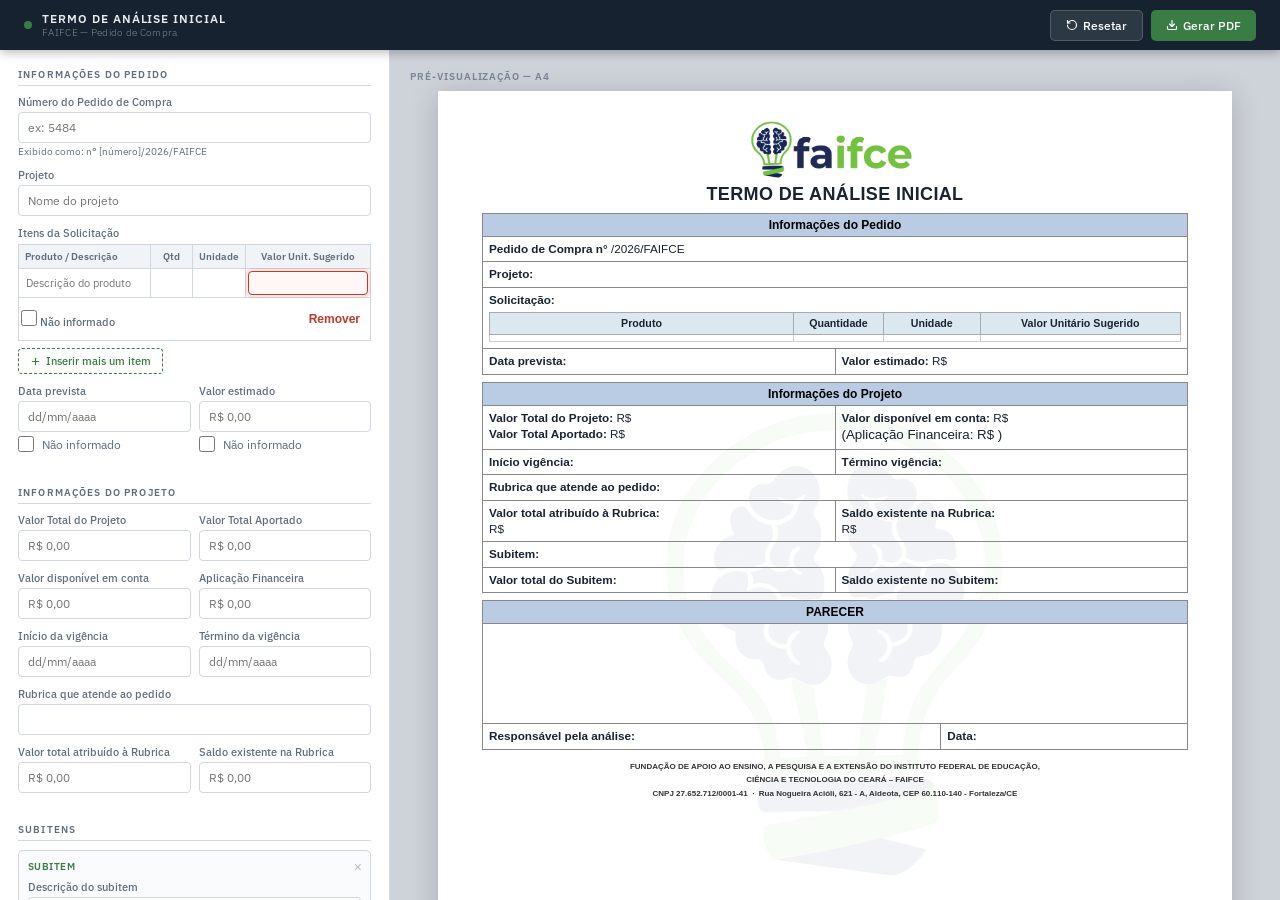
==== index.html @ efbbc1b2 "feat: add initial implementation of Termo de Análise Inicial - Create index.html for the main struct" ====
<!DOCTYPE html>
<html lang="pt-BR">
<head>
<meta charset="UTF-8">
<meta name="viewport" content="width=device-width,initial-scale=1.0">
<title>FAIFCE — Termo de Análise Inicial</title>
<link rel="stylesheet" href="assets/css/termo-analise-faifce.css">
</head>
<body>
<div class="layout">

<!-- TOPBAR -->
<header class="topbar">
  <div class="brand">
    <div class="dot"></div>
    <div><div class="bt">Termo de Análise Inicial</div><div class="bs">FAIFCE — Pedido de Compra</div></div>
  </div>
  <div style="display:flex;gap:8px">
    <button class="tbtn tr" onclick="confirmReset()">
      <svg width="12" height="12" viewBox="0 0 24 24" fill="none" stroke="currentColor" stroke-width="2.3" stroke-linecap="round" stroke-linejoin="round"><path d="M3 12a9 9 0 1 0 9-9 9.75 9.75 0 0 0-6.74 2.74L3 8"/><path d="M3 3v5h5"/></svg>Resetar
    </button>
    <button class="tbtn tp" onclick="gerarPDF()">
      <svg width="12" height="12" viewBox="0 0 24 24" fill="none" stroke="currentColor" stroke-width="2.3" stroke-linecap="round" stroke-linejoin="round"><path d="M21 15v4a2 2 0 0 1-2 2H5a2 2 0 0 1-2-2v-4"/><polyline points="7 10 12 15 17 10"/><line x1="12" y1="15" x2="12" y2="3"/></svg>Gerar PDF
    </button>
  </div>
</header>

<div class="workspace">

<!-- ════ FORM ════ -->
<aside class="fp">

  <div class="sl">Informações do Pedido</div>

  <div class="fg">
    <label>Número do Pedido de Compra</label>
    <input type="text" id="f_num" placeholder="ex: 5484" oninput="upd()" required>
    <div style="font-size:10px;color:var(--muted);margin-top:2px">Exibido como: n° [número]/2026/FAIFCE</div>
  </div>

  <div class="fg">
    <label>Projeto</label>
    <input type="text" id="f_proj" placeholder="Nome do projeto" oninput="upd()" required>
  </div>

  <div class="fg">
    <label>Itens da Solicitação</label>
    <table class="ift" id="ift">
      <thead><tr>
        <th style="width:38%">Produto / Descrição</th>
        <th class="cc" style="width:12%">Qtd</th>
        <th class="cc" style="width:14%">Unidade</th>
        <th class="cc" style="width:36%">Valor Unit. Sugerido</th>
      </tr></thead>
      <tbody id="itbody"></tbody>
    </table>
    <button class="badd" onclick="addItem()">
      <svg width="11" height="11" viewBox="0 0 24 24" fill="none" stroke="currentColor" stroke-width="2.5" stroke-linecap="round"><line x1="12" y1="5" x2="12" y2="19"/><line x1="5" y1="12" x2="19" y2="12"/></svg>
      Inserir mais um item
    </button>
  </div>

  <div class="fr2">
    <div class="fg">
      <label>Data prevista</label>
      <input type="text" id="f_dtp" placeholder="dd/mm/aaaa" oninput="formatDate(this); upd()" required>
      <div class="ni-row">
        <input type="checkbox" id="ni_dtp" onchange="toggleNI('ni_dtp','f_dtp','d_dtp',false)">
        <span onclick="document.getElementById('ni_dtp').click()">Não informado</span>
      </div>
    </div>
    <div class="fg">
      <label>Valor estimado</label>
      <input type="text" id="f_vest" placeholder="R$ 0,00" oninput="mCurr(this); upd()" data-dest="d_vest" required>
      <div class="ni-row">
        <input type="checkbox" id="ni_vest" onchange="toggleNI('ni_vest','f_vest','d_vest',true)">
        <span onclick="document.getElementById('ni_vest').click()">Não informado</span>
      </div>
    </div>
  </div>

  <div class="sl">Informações do Projeto</div>

  <div class="fr2">
    <div class="fg"><label>Valor Total do Projeto</label><input type="text" id="f_vtp" placeholder="R$ 0,00" oninput="mCurr(this); upd()" data-dest="d_vtp" required></div>
    <div class="fg"><label>Valor Total Aportado</label><input type="text" id="f_vta" placeholder="R$ 0,00" oninput="mCurr(this); upd()" data-dest="d_vta" required></div>
  </div>
  <div class="fr2">
    <div class="fg"><label>Valor disponível em conta</label><input type="text" id="f_vdc" placeholder="R$ 0,00" oninput="mCurr(this); upd()" data-dest="d_vdc" required></div>
    <div class="fg"><label>Aplicação Financeira</label><input type="text" id="f_vaf" placeholder="R$ 0,00" oninput="mCurr(this); upd()" data-dest="d_vaf" required></div>
  </div>
  <div class="fr2">
    <div class="fg"><label>Início da vigência</label><input type="text" id="f_iv" placeholder="dd/mm/aaaa" oninput="formatDate(this); upd()" required></div>
    <div class="fg"><label>Término da vigência</label><input type="text" id="f_tv" placeholder="dd/mm/aaaa" oninput="formatDate(this); upd()" required></div>
  </div>

  <div class="fg">
    <label>Rubrica que atende ao pedido</label>
    <input type="text" id="f_rub" placeholder="" oninput="upd()" required>
  </div>
  <div class="fr2">
    <div class="fg"><label>Valor total atribuído à Rubrica</label><input type="text" id="f_vtr" placeholder="R$ 0,00" oninput="mCurr(this); upd()" data-dest="d_vtr" required></div>
    <div class="fg"><label>Saldo existente na Rubrica</label><input type="text" id="f_ser" placeholder="R$ 0,00" oninput="mCurr(this); upd()" data-dest="d_ser" required></div>
  </div>

  <div class="sl">Subitens</div>
  <div id="subcon"></div>
  <button class="badd" onclick="addSub()">
    <svg width="11" height="11" viewBox="0 0 24 24" fill="none" stroke="currentColor" stroke-width="2.5" stroke-linecap="round"><line x1="12" y1="5" x2="12" y2="19"/><line x1="5" y1="12" x2="19" y2="12"/></svg>
    Inserir mais um subitem
  </button>

  <div class="sl">Parecer</div>
  <div class="parecer-wrap">
    <button class="bold-btn format-btn" id="boldBtn" onmousedown="applyBold(event)" title="Negrito (B)">
      <b>B</b>
    </button>
    <button class="bold-btn format-btn" id="italicBtn" onmousedown="applyItalic(event)" title="Itálico (I)">
      <i>I</i>
    </button>
    <button class="bold-btn format-btn" id="underlineBtn" onmousedown="applyUnderline(event)" title="Sublinhado (U)">
      <u>U</u>
    </button>
    <div class="parecer-editor" id="parecerEd" contenteditable="true" spellcheck="true"
      oninput="upd()" onkeyup="checkTextState()" onmouseup="checkTextState()"
      style="font-weight:normal"></div>
  </div>

  <div class="fr2" style="margin-top:10px">
    <div class="fg"><label>Responsável pela análise</label><input type="text" id="f_resp" placeholder="Nome completo" oninput="upd()" required></div>
    <div class="fg"><label>Data</label><input type="text" id="f_data" placeholder="dd/mm/aaaa" oninput="formatDate(this); upd()" required></div>
  </div>

</aside>

<!-- ════ PREVIEW ════ -->
<main class="pp">
  <div class="pbadge">Pré-visualização — A4</div>

  <div id="doc">
    <div class="wm" id="docwm"></div>

    <!-- CABEÇALHO (fixo na impressão) -->
    <div class="doc-header">
      <img class="dlogo" id="doclogo" src="assets/logo oficial.png" alt="FAIFCE">
      <div class="dtitle">TERMO DE ANÁLISE INICIAL</div>
    </div>

    <!-- CONTEÚDO (flui entre cabeçalho e rodapé) -->
    <div class="doc-body">

    <!-- PEDIDO -->
    <table class="dt">
      <tr><th class="sh" colspan="2">Informações do Pedido</th></tr>
      <tr><td colspan="2"><b>Pedido de Compra n°</b> <span id="d_num"></span>/2026/FAIFCE</td></tr>
      <tr><td colspan="2"><b>Projeto:</b> <span id="d_proj"></span></td></tr>
      <tr>
        <td colspan="2" style="padding:4px 6px">
          <b>Solicitação:</b>
          <table class="dit" style="margin-top:4px">
            <thead><tr>
              <th style="width:44%;text-align:center">Produto</th>
              <th style="width:13%">Quantidade</th>
              <th style="width:14%">Unidade</th>
              <th style="width:29%">Valor Unitário Sugerido</th>
            </tr></thead>
            <tbody id="d_itbody"></tbody>
          </table>
        </td>
      </tr>
      <tr>
        <td style="width:50%"><b>Data prevista:</b> <span id="d_dtp"></span></td>
        <td style="width:50%"><b>Valor estimado:</b> <span id="d_vest_wrap">R$ </span><span id="d_vest"></span></td>
      </tr>
    </table>

    <!-- PROJETO -->
    <table class="dt">
      <tr><th class="sh" colspan="2">Informações do Projeto</th></tr>
      <tr>
        <td style="width:50%"><b>Valor Total do Projeto:</b> R$ <span id="d_vtp"></span><br><b>Valor Total Aportado:</b> R$ <span id="d_vta"></span></td>
        <td style="width:50%"><b>Valor disponível em conta:</b> R$ <span id="d_vdc"></span><br><span style="font-size:10pt">(Aplicação Financeira: R$ <span id="d_vaf"></span>)</span></td>
      </tr>
      <tr>
        <td><b>Início vigência:</b> <span id="d_iv"></span></td>
        <td><b>Término vigência:</b> <span id="d_tv"></span></td>
      </tr>
      <tr><td colspan="2"><b>Rubrica que atende ao pedido:</b> <span id="d_rub"></span></td></tr>
      <tr>
        <td><b>Valor total atribuído à Rubrica:</b><br>R$ <span id="d_vtr"></span></td>
        <td><b>Saldo existente na Rubrica:</b><br>R$ <span id="d_ser"></span></td>
      </tr>
      <tbody id="d_subbody"></tbody>
    </table>

    <!-- PARECER -->
    <table class="dt">
      <tr><th class="sh" colspan="2">PARECER</th></tr>
      <tr><td colspan="2" class="pc" id="d_parecer">&nbsp;</td></tr>
      <tr>
        <td style="width:65%"><b>Responsável pela análise:</b> <span id="d_resp"></span></td>
        <td style="width:35%"><b>Data:</b> <span id="d_data"></span></td>
      </tr>
    </table>

    </div><!-- /doc-body -->

    <!-- RODAPÉ (fixo na impressão) -->
    <div class="dfoot">
      FUNDAÇÃO DE APOIO AO ENSINO, A PESQUISA E A EXTENSÃO DO INSTITUTO FEDERAL DE EDUCAÇÃO,<br>
      CIÊNCIA E TECNOLOGIA DO CEARÁ – FAIFCE<br>
      CNPJ 27.652.712/0001-41 &nbsp;·&nbsp; Rua Nogueira Acióli, 621 - A, Aldeota, CEP 60.110-140 - Fortaleza/CE
    </div>
  </div><!-- /doc -->
</main>
</div><!-- /workspace -->
</div><!-- /layout -->

<!-- MODAL -->
<div class="mbg" id="mReset">
  <div class="mbox">
    <div class="mi">⚠️</div>
    <div class="mt">Resetar formulário?</div>
    <div class="mm">Todos os dados preenchidos serão apagados. Esta ação não pode ser desfeita.</div>
    <div class="ma">
      <button class="mc" onclick="closeModal()">Cancelar</button>
      <button class="mf" onclick="doReset()">Sim, resetar</button>
    </div>
  </div>
</div>
<div class="toast" id="toast"></div>

<script src="assets/js/termo-analise-faifce.js" defer></script>
</body>
</html>
---- assets/css/termo-analise-faifce.css ----
@import url('https://fonts.googleapis.com/css2?family=IBM+Plex+Sans:ital,wght@0,300;0,400;0,500;0,600;1,400&display=swap');
*,*::before,*::after{box-sizing:border-box;margin:0;padding:0}
:root{
  --navy:#162230; --green:#3a7d44; --surface:#eef0f3;
  --bd:#d0d7de; --txt:#1a2332; --muted:#5f6d7e;
  --white:#fff; --red:#c0392b; --ok:#1e7e5a;
  --hbg:#B9CCE3; --htxt:#000; --dbrd:#888;
}
html,body{height:100%;overflow:hidden;font-family:'IBM Plex Sans',sans-serif;background:var(--surface);color:var(--txt)}
/* ── LAYOUT ── */
.layout{display:flex;flex-direction:column;height:100vh}
.topbar{height:50px;flex-shrink:0;background:var(--navy);color:#fff;padding:0 24px;display:flex;align-items:center;justify-content:space-between;box-shadow:0 2px 10px rgba(0,0,0,.3);z-index:10}
.brand{display:flex;align-items:center;gap:10px}
.dot{width:8px;height:8px;border-radius:50%;background:var(--green)}
.bt{font-size:12px;font-weight:600;letter-spacing:.08em;text-transform:uppercase;opacity:.9}
.bs{font-size:10px;font-weight:300;opacity:.45;letter-spacing:.03em}
.tbtn{display:inline-flex;align-items:center;gap:5px;padding:7px 15px;border-radius:5px;border:none;cursor:pointer;font-family:inherit;font-size:12px;font-weight:500;transition:all .15s;white-space:nowrap}
.tp{background:var(--green);color:#fff}.tp:hover{background:#2e6636;transform:translateY(-1px)}
.tr{background:rgba(255,255,255,.1);color:#fff;border:1px solid rgba(255,255,255,.18)}.tr:hover{background:rgba(192,57,43,.75);border-color:transparent}
.workspace{display:grid;grid-template-columns:390px 1fr;flex:1;overflow:hidden;min-height:0}
/* ── FORM ── */
.fp{background:#fff;border-right:1px solid var(--bd);overflow-y:auto;height:100%;padding:16px 18px 60px}
.fp::-webkit-scrollbar{width:4px}.fp::-webkit-scrollbar-thumb{background:#ccd;border-radius:8px}
.sl{font-size:9.5px;font-weight:600;letter-spacing:.12em;text-transform:uppercase;color:var(--muted);margin:20px 0 9px;padding-bottom:4px;border-bottom:1px solid var(--bd)}
.sl:first-child{margin-top:2px}
.fg{margin-bottom:10px}
.fg label{display:block;font-size:10.5px;font-weight:500;color:var(--muted);margin-bottom:3px}
.fg input,.fg textarea{width:100%;padding:7px 9px;border:1px solid var(--bd);border-radius:4px;font-family:inherit;font-size:12px;color:var(--txt);outline:none;transition:border-color .15s,box-shadow .15s}
.fg input:focus,.fg textarea:focus{border-color:var(--green);box-shadow:0 0 0 3px rgba(58,125,68,.1)}
.fg input:disabled{background:#f5f5f5;color:#aaa}
.fg textarea{resize:vertical;min-height:100px;line-height:1.5}
.fr2{display:grid;grid-template-columns:1fr 1fr;gap:8px}
.ni-row{display:flex;align-items:center;gap:7px;margin-top:4px}
.ni-row input[type=checkbox]{width:16px;height:16px;cursor:pointer;accent-color:var(--green)}
.ni-row{display:inline-flex;align-items:center;gap:8px;font-size:12px;color:var(--muted);cursor:pointer;user-select:none}
.ni-row input[type=checkbox]{margin:0}
.item-mini-header td{padding:5px 6px;font-size:10px;font-weight:700;background:#f5f7fb;color:var(--muted);border-top:none;border-bottom:1px solid var(--bd)}
.item-controls-row{display:flex;align-items:center;justify-content:space-between;gap:12px;padding:6px 0;font-size:12px;color:var(--muted)}
.item-controls-row .dbtn{font-size:12px;padding:4px 8px;min-width:48px;font-weight:700}
/* Items form table */
.ift{width:100%;border-collapse:collapse;font-size:11px;margin-top:4px}
.ift th{background:#f0f4f8;padding:5px 6px;text-align:left;font-weight:600;font-size:10px;color:var(--muted);border:1px solid var(--bd)}
.ift th.cc{text-align:center}
.ift td{padding:2px 2px;border:1px solid var(--bd)}
.ift td input[type=text]{padding:4px 5px;font-size:11px;border:none;width:100%;background:transparent;outline:none;font-family:inherit;color:#000!important}
.ift td input[type=text]:focus{background:#f0fdf4}
.ift td input[type=text]:invalid,
.ift td input.invalid,
.fg input.invalid{border:1px solid #c0392b;box-shadow:0 0 0 3px rgba(192,57,43,.12);background:#fff6f6}
.ift td input[type=text]:disabled{background:#f0f0f0;color:#444!important;-webkit-text-fill-color:#444!important}
.ift td.ni-cell{padding:2px 4px;vertical-align:middle}
.ift td.ni-cell label{display:flex;align-items:center;gap:4px;font-size:10px;color:var(--muted);cursor:pointer;white-space:nowrap}
.ift td.ni-cell input[type=checkbox]{width:12px;height:12px;accent-color:var(--green)}
.dbtn{background:none;border:none;cursor:pointer;color:#c0392b;font-size:14px;padding:1px 3px}
.dbtn:hover{color:#922b21}
.badd{display:inline-flex;align-items:center;gap:5px;margin-top:7px;padding:5px 11px;border-radius:4px;border:1px dashed var(--green);background:transparent;color:var(--green);font-size:11px;font-weight:500;cursor:pointer;transition:all .15s;font-family:inherit}
.badd:hover{background:rgba(58,125,68,.07)}
/* Subitem block */
.sb{border:1px solid var(--bd);border-radius:5px;padding:9px;margin-bottom:8px;background:#fafbfc;position:relative}
.sbn{font-size:9.5px;font-weight:600;color:var(--green);text-transform:uppercase;letter-spacing:.05em;margin-bottom:7px}
.sdel{position:absolute;top:6px;right:6px;background:none;border:none;cursor:pointer;color:#bbb;font-size:14px;padding:2px}
.sdel:hover{color:#c0392b}
/* Parecer editor */
.parecer-wrap{position:relative}
.bold-btn{display:inline-flex;align-items:center;gap:4px;padding:4px 10px;border:1px solid var(--bd);border-radius:4px;background:#fff;cursor:pointer;font-family:inherit;font-size:11.5px;font-weight:700;color:var(--txt);margin-bottom:5px;transition:all .15s}
.bold-btn:hover{background:#f0fdf4;border-color:var(--green)}
.bold-btn.active{background:#e8f5e9;border-color:var(--green)}
.format-btn{width:38px;display:inline-flex;justify-content:center;padding:6px 6px}
.parecer-editor{width:100%;min-height:120px;padding:8px 9px;border:1px solid var(--bd);border-radius:4px;font-family:inherit;font-size:12px;color:var(--txt);line-height:1.55;outline:none;transition:border-color .15s,box-shadow .15s;white-space:pre-wrap;word-break:break-word}
.parecer-editor:focus{border-color:var(--green);box-shadow:0 0 0 3px rgba(58,125,68,.1)}
.parecer-editor.invalid{border-color:#c0392b;box-shadow:0 0 0 3px rgba(192,57,43,.12)}
.parecer-editor b,.parecer-editor strong{font-weight:700}
/* ── PREVIEW ── */
.pp{overflow-y:auto;background:#ced2d9;display:flex;flex-direction:column;align-items:center;padding:20px 20px 50px;height:100%}
.pp::-webkit-scrollbar{width:5px}.pp::-webkit-scrollbar-thumb{background:#b0b8c4;border-radius:8px}
.pbadge{font-size:9.5px;font-weight:600;letter-spacing:.1em;text-transform:uppercase;color:#7a8494;margin-bottom:8px;align-self:flex-start}
/* ── A4 DOC ── */
#doc{width:794px;min-height:1123px;background:#fff;box-shadow:0 4px 28px rgba(0,0,0,.18);padding:28px 44px 28px;position:relative;font-family:Arial,Helvetica,sans-serif;flex-shrink:0}
.wm{position:absolute;top:50%;left:50%;transform:translate(-50%,-50%);width:507px;height:507px;background-size:contain;background-repeat:no-repeat;background-position:center;opacity:.05;pointer-events:none;z-index:0}
#doc .wm{background-image:url('../logo marca dagua.png')}
#doc>*:not(.wm){position:relative;z-index:1}
.dlogo{height:62px;width:auto;display:block;margin:0 auto 3px}
.dtitle{font-size:13.5pt;font-weight:bold;text-align:center;margin-bottom:8px;letter-spacing:.02em}
/* Doc tables */
.dt{width:100%;border-collapse:collapse;margin-bottom:7px;font-size:8.8pt}
.dt .sh{background:var(--hbg);color:var(--htxt);text-align:center;font-size:9pt;font-weight:bold;padding:4px 6px;border:1px solid var(--dbrd)}
.dt td{border:1px solid var(--dbrd);padding:4px 6px;vertical-align:top;line-height:1.4}
/* Items inner table */
.dit{width:100%;border-collapse:collapse;font-size:8pt;margin:4px 0 2px}
.dit th{background:#dce8f0;font-weight:bold;text-align:center;padding:3px 4px;border:1px solid #aaa}
.dit td{padding:3px 4px;border:1px solid #ccc;vertical-align:middle}
.dit td.tc{text-align:center}.dit td.tr{text-align:right;color:#000}
.dit td.ni-text{text-align:center;color:var(--muted);font-style:italic}
.dit tr:nth-child(even) td{background:#f4f8fb}
.pc{min-height:85px;height:100px;vertical-align:top;white-space:pre-wrap;word-break:break-word;font-weight:normal!important;font-size:8.8pt}
.dfoot{text-align:center;font-size:6pt;color:#333;margin-top:10px;line-height:1.7;font-weight:bold}
/* doc-header / doc-footer helpers (used in print) */
.doc-header{text-align:center}
.doc-body{}
/* ── MODAL ── */
.mbg{position:fixed;inset:0;background:rgba(0,0,0,.5);display:flex;align-items:center;justify-content:center;z-index:200;opacity:0;pointer-events:none;transition:opacity .2s}
.mbg.show{opacity:1;pointer-events:all}
.mbox{background:#fff;border-radius:8px;padding:24px;max-width:360px;width:90%;box-shadow:0 20px 50px rgba(0,0,0,.3);transform:scale(.94);transition:transform .2s}
.mbg.show .mbox{transform:scale(1)}
.mi{font-size:24px;margin-bottom:7px}.mt{font-size:14px;font-weight:600;margin-bottom:6px}
.mm{font-size:12.5px;color:var(--muted);line-height:1.5;margin-bottom:18px}
.ma{display:flex;gap:8px;justify-content:flex-end}
.mc{padding:7px 14px;border-radius:4px;border:1px solid var(--bd);background:#fff;font-family:inherit;font-size:12px;cursor:pointer}
.mc:hover{background:#f5f5f5}
.mf{padding:7px 14px;border-radius:4px;border:none;background:var(--red);color:#fff;font-family:inherit;font-size:12px;font-weight:500;cursor:pointer}
.mf:hover{background:#a93226}
/* ── TOAST ── */
.toast{position:fixed;bottom:20px;right:20px;background:var(--navy);color:#fff;padding:10px 16px;border-radius:6px;font-size:12px;font-weight:500;box-shadow:0 6px 20px rgba(0,0,0,.3);transform:translateY(60px);opacity:0;transition:all .3s cubic-bezier(.34,1.56,.64,1);z-index:999;max-width:280px}
.toast.show{transform:translateY(0);opacity:1}
.toast.ok{border-left:4px solid var(--ok)}
.toast.error{border-left:4px solid #c0392b}
/* ── PRINT ── */
@media print{
  @page{size:A4 portrait;margin:0}
  html,body{height:auto!important;overflow:visible!important;background:#fff!important}
  .layout,.workspace{display:block!important;height:auto!important;overflow:visible!important}
  .topbar,.fp,.pbadge,.mbg,.toast{display:none!important}
  .pp{display:block!important;overflow:visible!important;height:auto!important;background:#fff!important;padding:0!important;margin:0!important}
  #doc{
    width:210mm!important;
    min-height:297mm!important;
    box-shadow:none!important;
    margin:0!important;
    padding:0!important;
    -webkit-print-color-adjust:exact!important;
    print-color-adjust:exact!important;
  }
  /* CABEÇALHO FIXO — repete em cada página */
  .doc-header{
    position:fixed;
    top:0; left:0; right:0;
    background:#fff;
    padding:8mm 14mm 3mm;
    z-index:100;
    -webkit-print-color-adjust:exact!important;
    print-color-adjust:exact!important;
  }
  /* RODAPÉ FIXO — repete em cada página */
  .dfoot{
    position:fixed;
    bottom:0;
    left:0;
    right:0;
    width:210mm;
    background:#fff;
    padding:3mm 14mm 5mm;
    margin:0!important;
    z-index:100;
    border-top:1px solid #ccc;
    box-sizing:border-box;
    -webkit-print-color-adjust:exact!important;
    print-color-adjust:exact!important;
  }
  /* CONTEÚDO — margem para não sobrepor cabeçalho/rodapé */
  .doc-body{
    margin-top:5mm;
    margin-bottom:16mm;
    padding:0 14mm;
  }
  /* Cores exatas em impressão */
  .wm,.dt .sh,.dit th{-webkit-print-color-adjust:exact!important;print-color-adjust:exact!important}

  /* Mantém a marca d'água fixa durante a impressão */
  #doc .wm{position:fixed!important;top:50%;left:50%;transform:translate(-50%,-50%)!important;width:507px;height:507px}
  /* Evita quebra dentro de linhas de tabela */
  .dt tr, .dit tr{page-break-inside:avoid}
}
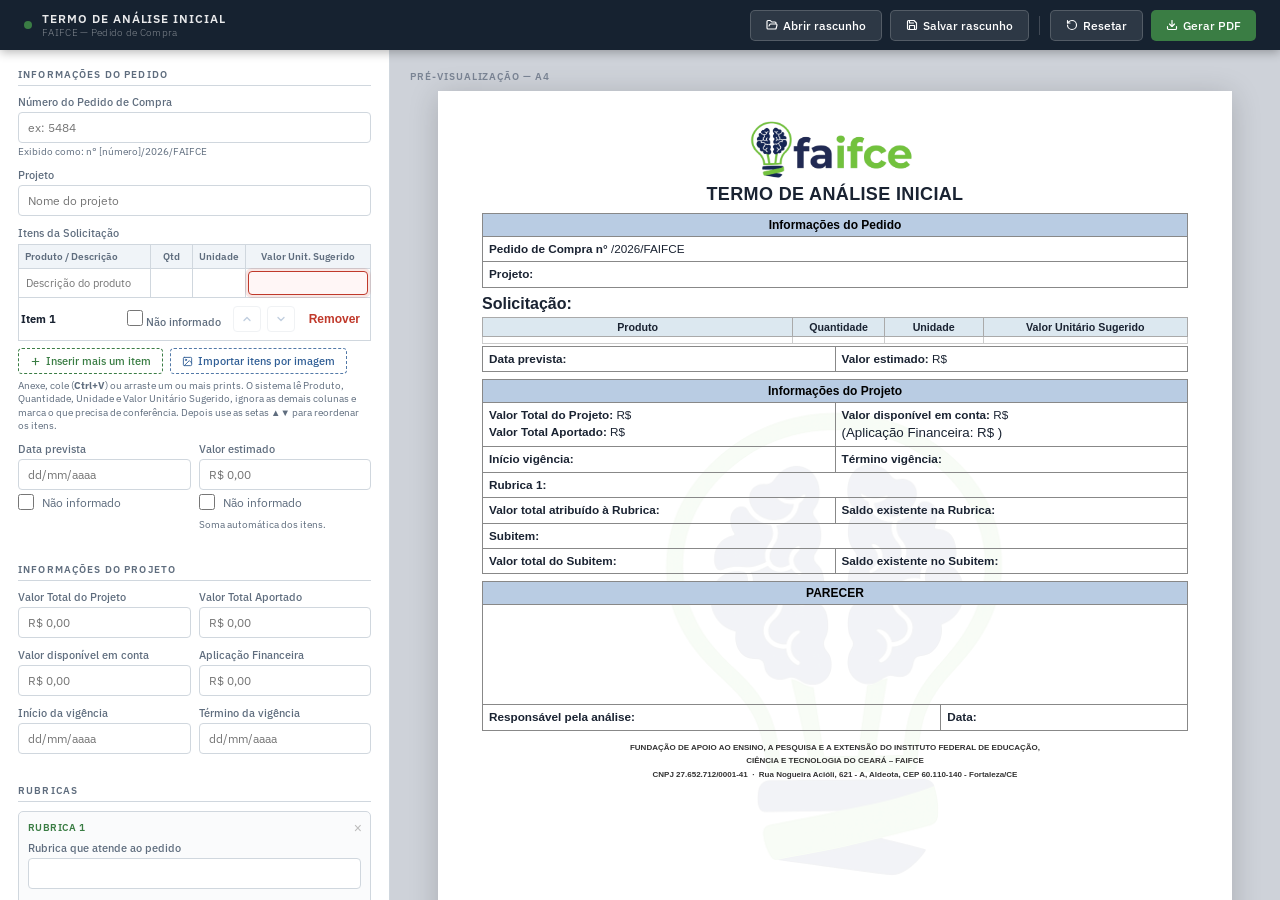
==== commit 1f5a9257: "Refactor code structure for improved readability and maintainability" ====
--- a/index.html
+++ b/index.html
@@ -16,6 +16,13 @@
     <div><div class="bt">Termo de Análise Inicial</div><div class="bs">FAIFCE — Pedido de Compra</div></div>
   </div>
   <div style="display:flex;gap:8px">
+    <button class="tbtn tg" onclick="document.getElementById('draftFile').click()" title="Abrir um rascunho salvo (.faifce.json)">
+      <svg width="12" height="12" viewBox="0 0 24 24" fill="none" stroke="currentColor" stroke-width="2.3" stroke-linecap="round" stroke-linejoin="round"><path d="m6 14 1.5-2.9A2 2 0 0 1 9.24 10H20a2 2 0 0 1 1.94 2.5l-1.54 6a2 2 0 0 1-1.95 1.5H4a2 2 0 0 1-2-2V5a2 2 0 0 1 2-2h3.9a2 2 0 0 1 1.69.9l.81 1.2a2 2 0 0 0 1.67.9H18a2 2 0 0 1 2 2v2"/></svg>Abrir rascunho
+    </button>
+    <button class="tbtn tg" onclick="saveDraft()" title="Salvar rascunho (Ctrl+S)">
+      <svg width="12" height="12" viewBox="0 0 24 24" fill="none" stroke="currentColor" stroke-width="2.3" stroke-linecap="round" stroke-linejoin="round"><path d="M19 21H5a2 2 0 0 1-2-2V5a2 2 0 0 1 2-2h11l5 5v11a2 2 0 0 1-2 2z"/><polyline points="17 21 17 13 7 13 7 21"/><polyline points="7 3 7 8 15 8"/></svg>Salvar rascunho
+    </button>
+    <span class="tsep"></span>
     <button class="tbtn tr" onclick="confirmReset()">
       <svg width="12" height="12" viewBox="0 0 24 24" fill="none" stroke="currentColor" stroke-width="2.3" stroke-linecap="round" stroke-linejoin="round"><path d="M3 12a9 9 0 1 0 9-9 9.75 9.75 0 0 0-6.74 2.74L3 8"/><path d="M3 3v5h5"/></svg>Resetar
     </button>
@@ -45,6 +52,7 @@
 
   <div class="fg">
     <label>Itens da Solicitação</label>
+    <div class="items-alert" id="itemsAlert" role="status" hidden></div>
     <table class="ift" id="ift">
       <thead><tr>
         <th style="width:38%">Produto / Descrição</th>
@@ -54,10 +62,17 @@
       </tr></thead>
       <tbody id="itbody"></tbody>
     </table>
-    <button class="badd" onclick="addItem()">
-      <svg width="11" height="11" viewBox="0 0 24 24" fill="none" stroke="currentColor" stroke-width="2.5" stroke-linecap="round"><line x1="12" y1="5" x2="12" y2="19"/><line x1="5" y1="12" x2="19" y2="12"/></svg>
-      Inserir mais um item
-    </button>
+    <div class="item-action-row">
+      <button class="badd" type="button" onclick="addItem()">
+        <svg width="11" height="11" viewBox="0 0 24 24" fill="none" stroke="currentColor" stroke-width="2.5" stroke-linecap="round"><line x1="12" y1="5" x2="12" y2="19"/><line x1="5" y1="12" x2="19" y2="12"/></svg>
+        Inserir mais um item
+      </button>
+      <button class="badd badd-import" id="itemImageDropButton" type="button" onclick="openItemImageImport()" title="Anexe, cole (Ctrl+V) ou arraste prints da tabela de itens">
+        <svg width="11" height="11" viewBox="0 0 24 24" fill="none" stroke="currentColor" stroke-width="2" stroke-linecap="round" stroke-linejoin="round"><rect x="3" y="3" width="18" height="18" rx="2"/><circle cx="8.5" cy="8.5" r="1.5"/><path d="m21 15-5-5L5 21"/></svg>
+        Importar itens por imagem
+      </button>
+    </div>
+    <div class="import-help">Anexe, cole (<b>Ctrl+V</b>) ou arraste um ou mais prints. O sistema lê Produto, Quantidade, Unidade e Valor Unitário Sugerido, ignora as demais colunas e marca o que precisa de conferência. Depois use as setas ▲▼ para reordenar os itens.</div>
   </div>
 
   <div class="fr2">
@@ -71,11 +86,15 @@
     </div>
     <div class="fg">
       <label>Valor estimado</label>
-      <input type="text" id="f_vest" placeholder="R$ 0,00" oninput="mCurr(this); upd()" data-dest="d_vest" required>
+      <input type="text" id="f_vest" placeholder="R$ 0,00" oninput="mCurr(this); onVestInput(); upd()" data-dest="d_vest" required>
       <div class="ni-row">
         <input type="checkbox" id="ni_vest" onchange="toggleNI('ni_vest','f_vest','d_vest',true)">
         <span onclick="document.getElementById('ni_vest').click()">Não informado</span>
       </div>
+      <div class="ve-status" id="ve_status" data-mode="auto">
+        <span id="ve_status_txt">Soma automática dos itens</span>
+        <button type="button" id="ve_recalc" onclick="resumeAuto()" hidden>Voltar ao automático</button>
+      </div>
     </div>
   </div>
 
@@ -94,14 +113,12 @@
     <div class="fg"><label>Término da vigência</label><input type="text" id="f_tv" placeholder="dd/mm/aaaa" oninput="formatDate(this); upd()" required></div>
   </div>
 
-  <div class="fg">
-    <label>Rubrica que atende ao pedido</label>
-    <input type="text" id="f_rub" placeholder="" oninput="upd()" required>
-  </div>
-  <div class="fr2">
-    <div class="fg"><label>Valor total atribuído à Rubrica</label><input type="text" id="f_vtr" placeholder="R$ 0,00" oninput="mCurr(this); upd()" data-dest="d_vtr" required></div>
-    <div class="fg"><label>Saldo existente na Rubrica</label><input type="text" id="f_ser" placeholder="R$ 0,00" oninput="mCurr(this); upd()" data-dest="d_ser" required></div>
-  </div>
+  <div class="sl">Rubricas</div>
+  <div id="rubcon"></div>
+  <button class="badd" onclick="addRubric()">
+    <svg width="11" height="11" viewBox="0 0 24 24" fill="none" stroke="currentColor" stroke-width="2.5" stroke-linecap="round"><line x1="12" y1="5" x2="12" y2="19"/><line x1="5" y1="12" x2="19" y2="12"/></svg>
+    Inserir mais uma rubrica
+  </button>
 
   <div class="sl">Subitens</div>
   <div id="subcon"></div>
@@ -142,7 +159,7 @@
 
     <!-- CABEÇALHO (fixo na impressão) -->
     <div class="doc-header">
-      <img class="dlogo" id="doclogo" src="assets/logo oficial.png" alt="FAIFCE">
+      <img class="dlogo" id="doclogo" src="assets/img/logo-oficial.png" alt="FAIFCE">
       <div class="dtitle">TERMO DE ANÁLISE INICIAL</div>
     </div>
 
@@ -154,20 +171,23 @@
       <tr><th class="sh" colspan="2">Informações do Pedido</th></tr>
       <tr><td colspan="2"><b>Pedido de Compra n°</b> <span id="d_num"></span>/2026/FAIFCE</td></tr>
       <tr><td colspan="2"><b>Projeto:</b> <span id="d_proj"></span></td></tr>
-      <tr>
-        <td colspan="2" style="padding:4px 6px">
-          <b>Solicitação:</b>
-          <table class="dit" style="margin-top:4px">
-            <thead><tr>
-              <th style="width:44%;text-align:center">Produto</th>
-              <th style="width:13%">Quantidade</th>
-              <th style="width:14%">Unidade</th>
-              <th style="width:29%">Valor Unitário Sugerido</th>
-            </tr></thead>
-            <tbody id="d_itbody"></tbody>
-          </table>
-        </td>
-      </tr>
+    </table>
+
+    <!-- ITENS EM TABELA INDEPENDENTE PARA PERMITIR QUEBRA ENTRE PÁGINAS -->
+    <div class="items-section">
+      <b>Solicitação:</b>
+      <table class="dit">
+        <thead><tr>
+          <th style="width:44%;text-align:center">Produto</th>
+          <th style="width:13%">Quantidade</th>
+          <th style="width:14%">Unidade</th>
+          <th style="width:29%">Valor Unitário Sugerido</th>
+        </tr></thead>
+        <tbody id="d_itbody"></tbody>
+      </table>
+    </div>
+
+    <table class="dt">
       <tr>
         <td style="width:50%"><b>Data prevista:</b> <span id="d_dtp"></span></td>
         <td style="width:50%"><b>Valor estimado:</b> <span id="d_vest_wrap">R$ </span><span id="d_vest"></span></td>
@@ -185,11 +205,7 @@
         <td><b>Início vigência:</b> <span id="d_iv"></span></td>
         <td><b>Término vigência:</b> <span id="d_tv"></span></td>
       </tr>
-      <tr><td colspan="2"><b>Rubrica que atende ao pedido:</b> <span id="d_rub"></span></td></tr>
-      <tr>
-        <td><b>Valor total atribuído à Rubrica:</b><br>R$ <span id="d_vtr"></span></td>
-        <td><b>Saldo existente na Rubrica:</b><br>R$ <span id="d_ser"></span></td>
-      </tr>
+      <tbody id="d_rubbody"></tbody>
       <tbody id="d_subbody"></tbody>
     </table>
 
@@ -228,8 +244,86 @@
     </div>
   </div>
 </div>
+<div class="mbg" id="mOpen">
+  <div class="mbox">
+    <div class="mi">📂</div>
+    <div class="mt">Abrir rascunho?</div>
+    <div class="mm">Há alterações não salvas no formulário. Ao abrir <b id="mOpenName"></b>, elas serão substituídas.</div>
+    <div class="ma">
+      <button class="mc" onclick="closeOpenModal()">Cancelar</button>
+      <button class="mf" onclick="confirmOpenDraft()">Substituir e abrir</button>
+    </div>
+  </div>
+</div>
+<input type="file" id="draftFile" accept=".json,application/json" hidden onchange="onDraftFile(this)">
+<!-- MODAL DE IMPORTAÇÃO POR IMAGEM -->
+<div class="mbg" id="mImageImport">
+  <div class="mbox ocr-box" role="dialog" aria-modal="true" aria-labelledby="ocrTitle">
+    <div class="mt" id="ocrTitle">Importar itens por imagem</div>
+    <div class="mm" id="ocrStatus">Anexe ou cole um ou mais prints da tabela. Formatos aceitos: PNG, JPG/JPEG e WEBP.</div>
+
+    <div class="ocr-dropzone" id="ocrDropzone">
+      <div class="ocr-drop-title">Arraste os prints para cá, anexe ou cole</div>
+      <div class="ocr-drop-sub">Só as colunas Produto, Quantidade, Unidade e Valor Unitário Sugerido são aproveitadas; o restante é ignorado.</div>
+      <div class="ocr-actions">
+        <button type="button" class="ocr-btn" id="ocrAttachBtn">
+          <svg width="13" height="13" viewBox="0 0 24 24" fill="none" stroke="currentColor" stroke-width="2.2" stroke-linecap="round" stroke-linejoin="round" aria-hidden="true"><path d="M21.44 11.05l-9.19 9.19a6 6 0 0 1-8.49-8.49l9.19-9.19a4 4 0 0 1 5.66 5.66l-9.2 9.19a2 2 0 0 1-2.83-2.83l8.49-8.48"/></svg>
+          Anexar imagens
+        </button>
+        <button type="button" class="ocr-btn sec" id="ocrPasteBtn">
+          <svg width="13" height="13" viewBox="0 0 24 24" fill="none" stroke="currentColor" stroke-width="2.2" stroke-linecap="round" stroke-linejoin="round" aria-hidden="true"><path d="M16 4h2a2 2 0 0 1 2 2v14a2 2 0 0 1-2 2H6a2 2 0 0 1-2-2V6a2 2 0 0 1 2-2h2"/><rect x="8" y="2" width="8" height="4" rx="1"/></svg>
+          Colar imagem
+        </button>
+      </div>
+      <div class="ocr-drop-meta">Também funciona com <b>Ctrl+V</b> (⌘+V no Mac). Várias imagens por vez • até 10 MB cada</div>
+      <input type="file" id="ocrFileInput" accept="image/png,image/jpeg,image/webp" multiple hidden>
+    </div>
+
+    <div class="ocr-progress-wrap" id="ocrProgressWrap" hidden>
+      <div class="ocr-progress"><div class="ocr-progress-bar" id="ocrProgressBar"></div></div>
+      <div class="ocr-progress-text" id="ocrProgressText">0%</div>
+    </div>
+
+    <div class="ocr-preview" id="ocrPreviewWrap" hidden>
+      <div id="ocrImageQueue" class="ocr-image-queue"></div>
+    </div>
+
+    <div class="ocr-summary" id="ocrSummary" hidden></div>
+
+    <div class="ocr-toolbar" id="ocrToolbar" hidden>
+      <div id="ocrCount"></div>
+      <div class="ocr-toolbar-right">
+        <button type="button" class="ocr-btn warn" id="ocrDupBtn" hidden>Remover repetidos</button>
+        <label><input type="checkbox" id="ocrOnlyProblems"> Mostrar só linhas com aviso</label>
+      </div>
+    </div>
+
+    <div class="ocr-table-wrap" id="ocrTableWrap" hidden>
+      <table class="ocr-table">
+        <thead><tr><th>#</th><th>Produto / Descrição</th><th>Qtd</th><th>Unidade</th><th>Valor Unit. Sugerido</th><th></th></tr></thead>
+        <tbody id="ocrRows"></tbody>
+      </table>
+    </div>
+
+    <div class="ocr-choice" id="ocrChoice" hidden>
+      <div id="ocrChoiceText"></div>
+      <div class="ocr-choice-actions">
+        <button type="button" class="ocr-btn" id="ocrChoiceAppend">Acrescentar abaixo dos atuais</button>
+        <button type="button" class="ocr-btn warn" id="ocrChoiceReplace">Substituir todos os itens</button>
+        <button type="button" class="mc" id="ocrChoiceBack">Voltar</button>
+      </div>
+    </div>
+
+    <div class="ma ocr-actions-final">
+      <button class="mc" type="button" onclick="closeItemImageImport()">Cancelar</button>
+      <button class="ocr-confirm" type="button" id="ocrConfirmBtn" onclick="confirmItemImageImport()" disabled>Inserir itens na tabela</button>
+    </div>
+  </div>
+</div>
+
 <div class="toast" id="toast"></div>
 
+<script src="assets/js/leitor-itens-imagem.js" defer></script>
 <script src="assets/js/termo-analise-faifce.js" defer></script>
 </body>
 </html>
--- a/assets/css/termo-analise-faifce.css
+++ b/assets/css/termo-analise-faifce.css
@@ -16,6 +16,8 @@
 .bs{font-size:10px;font-weight:300;opacity:.45;letter-spacing:.03em}
 .tbtn{display:inline-flex;align-items:center;gap:5px;padding:7px 15px;border-radius:5px;border:none;cursor:pointer;font-family:inherit;font-size:12px;font-weight:500;transition:all .15s;white-space:nowrap}
 .tp{background:var(--green);color:#fff}.tp:hover{background:#2e6636;transform:translateY(-1px)}
+.tg{background:rgba(255,255,255,.1);color:#fff;border:1px solid rgba(255,255,255,.18)}.tg:hover{background:rgba(255,255,255,.2)}
+.tsep{width:1px;margin:6px 2px;background:rgba(255,255,255,.18)}
 .tr{background:rgba(255,255,255,.1);color:#fff;border:1px solid rgba(255,255,255,.18)}.tr:hover{background:rgba(192,57,43,.75);border-color:transparent}
 .workspace{display:grid;grid-template-columns:390px 1fr;flex:1;overflow:hidden;min-height:0}
 /* ── FORM ── */
@@ -55,11 +57,18 @@
 .dbtn:hover{color:#922b21}
 .badd{display:inline-flex;align-items:center;gap:5px;margin-top:7px;padding:5px 11px;border-radius:4px;border:1px dashed var(--green);background:transparent;color:var(--green);font-size:11px;font-weight:500;cursor:pointer;transition:all .15s;font-family:inherit}
 .badd:hover{background:rgba(58,125,68,.07)}
-/* Subitem block */
-.sb{border:1px solid var(--bd);border-radius:5px;padding:9px;margin-bottom:8px;background:#fafbfc;position:relative}
-.sbn{font-size:9.5px;font-weight:600;color:var(--green);text-transform:uppercase;letter-spacing:.05em;margin-bottom:7px}
-.sdel{position:absolute;top:6px;right:6px;background:none;border:none;cursor:pointer;color:#bbb;font-size:14px;padding:2px}
-.sdel:hover{color:#c0392b}
+
+.item-action-row{display:flex;flex-wrap:wrap;gap:7px;margin-top:7px}
+.item-action-row .badd{margin-top:0}
+.badd-import{border-color:#5279a8;color:#315f96}
+.badd-import:hover{background:rgba(49,95,150,.07)}
+.badd-import.dragover{border-color:var(--green);background:#f1f9f3;box-shadow:0 0 0 2px rgba(58,125,68,.08)}
+.import-help{margin-top:5px;font-size:9.5px;line-height:1.4;color:var(--muted)}
+/* Rubrica / Subitem blocks */
+.sb,.rb{border:1px solid var(--bd);border-radius:5px;padding:9px;margin-bottom:8px;background:#fafbfc;position:relative}
+.sbn,.rbn{font-size:9.5px;font-weight:600;color:var(--green);text-transform:uppercase;letter-spacing:.05em;margin-bottom:7px}
+.sdel,.rdel{position:absolute;top:6px;right:6px;background:none;border:none;cursor:pointer;color:#bbb;font-size:14px;padding:2px}
+.sdel:hover,.rdel:hover{color:#c0392b}
 /* Parecer editor */
 .parecer-wrap{position:relative}
 .bold-btn{display:inline-flex;align-items:center;gap:4px;padding:4px 10px;border:1px solid var(--bd);border-radius:4px;background:#fff;cursor:pointer;font-family:inherit;font-size:11.5px;font-weight:700;color:var(--txt);margin-bottom:5px;transition:all .15s}
@@ -77,7 +86,7 @@
 /* ── A4 DOC ── */
 #doc{width:794px;min-height:1123px;background:#fff;box-shadow:0 4px 28px rgba(0,0,0,.18);padding:28px 44px 28px;position:relative;font-family:Arial,Helvetica,sans-serif;flex-shrink:0}
 .wm{position:absolute;top:50%;left:50%;transform:translate(-50%,-50%);width:507px;height:507px;background-size:contain;background-repeat:no-repeat;background-position:center;opacity:.05;pointer-events:none;z-index:0}
-#doc .wm{background-image:url('../logo marca dagua.png')}
+#doc .wm{background-image:url('../img/logo-marca-dagua.png')}
 #doc>*:not(.wm){position:relative;z-index:1}
 .dlogo{height:62px;width:auto;display:block;margin:0 auto 3px}
 .dtitle{font-size:13.5pt;font-weight:bold;text-align:center;margin-bottom:8px;letter-spacing:.02em}
@@ -116,57 +125,237 @@
 .toast.error{border-left:4px solid #c0392b}
 /* ── PRINT ── */
 @media print{
-  @page{size:A4 portrait;margin:0}
-  html,body{height:auto!important;overflow:visible!important;background:#fff!important}
-  .layout,.workspace{display:block!important;height:auto!important;overflow:visible!important}
-  .topbar,.fp,.pbadge,.mbg,.toast{display:none!important}
-  .pp{display:block!important;overflow:visible!important;height:auto!important;background:#fff!important;padding:0!important;margin:0!important}
-  #doc{
-    width:210mm!important;
-    min-height:297mm!important;
-    box-shadow:none!important;
-    margin:0!important;
-    padding:0!important;
-    -webkit-print-color-adjust:exact!important;
-    print-color-adjust:exact!important;
-  }
-  /* CABEÇALHO FIXO — repete em cada página */
-  .doc-header{
-    position:fixed;
-    top:0; left:0; right:0;
-    background:#fff;
-    padding:8mm 14mm 3mm;
-    z-index:100;
-    -webkit-print-color-adjust:exact!important;
-    print-color-adjust:exact!important;
-  }
-  /* RODAPÉ FIXO — repete em cada página */
-  .dfoot{
-    position:fixed;
-    bottom:0;
-    left:0;
-    right:0;
-    width:210mm;
-    background:#fff;
-    padding:3mm 14mm 5mm;
-    margin:0!important;
-    z-index:100;
-    border-top:1px solid #ccc;
-    box-sizing:border-box;
-    -webkit-print-color-adjust:exact!important;
-    print-color-adjust:exact!important;
-  }
-  /* CONTEÚDO — margem para não sobrepor cabeçalho/rodapé */
-  .doc-body{
-    margin-top:5mm;
-    margin-bottom:16mm;
-    padding:0 14mm;
-  }
-  /* Cores exatas em impressão */
-  .wm,.dt .sh,.dit th{-webkit-print-color-adjust:exact!important;print-color-adjust:exact!important}
+  @page { size: A4 portrait; margin: 10mm; }
+  html, body {
+    height: auto !important;
+    min-height: 0 !important;
+    overflow: visible !important;
+    background: #fff !important;
+    margin: 0 !important;
+    padding: 0 !important;
+  }
+  .layout, .workspace {
+    display: block !important;
+    height: auto !important;
+    min-height: 0 !important;
+    overflow: visible !important;
+  }
+  .topbar, .fp, .pbadge, .mbg, .toast { display: none !important; }
+  .pp {
+    display: block !important;
+    overflow: visible !important;
+    height: auto !important;
+    background: #fff !important;
+    padding: 0 !important;
+    margin: 0 !important;
+  }
+  #doc {
+    width: auto !important;
+    min-height: 0 !important;
+    height: auto !important;
+    box-shadow: none !important;
+    margin: 0 !important;
+    padding: 0 !important;
+    overflow: visible !important;
+    -webkit-print-color-adjust: exact !important;
+    print-color-adjust: exact !important;
+  }
+  /* Cabeçalho aparece uma única vez no início do documento. */
+  #doc .doc-header {
+    position: static !important;
+    display: block !important;
+    padding: 0 0 3mm !important;
+    margin: 0 !important;
+    background: #fff !important;
+    break-inside: avoid;
+    page-break-inside: avoid;
+  }
+  #doc .dlogo {
+    height: 18mm !important;
+    max-width: 100% !important;
+    object-fit: contain;
+    margin: 0 auto 2mm !important;
+  }
+  #doc .dtitle {
+    margin: 0 0 3mm !important;
+    font-size: 13pt !important;
+  }
+  /* Mantém o rodapé institucional visível no final do documento. */
+  #doc .dfoot, .print-dfoot {
+    display: block !important;
+    position: static !important;
+    margin-top: 8mm !important;
+    padding-top: 2mm !important;
+    border-top: 0.3mm solid #999;
+    font-size: 6pt !important;
+    line-height: 1.45 !important;
+    text-align: center !important;
+    color: #333 !important;
+    break-inside: avoid;
+    page-break-inside: avoid;
+  }
+  .items-section {
+    display: block !important;
+    margin: 0 0 2mm !important;
+    padding: 0 !important;
+    break-inside: auto !important;
+    page-break-inside: auto !important;
+  }
+  .items-section > b {
+    display: block;
+    margin: 1mm 0;
+  }
+  .doc-body {
+    display: block !important;
+    margin: 0 !important;
+    padding: 0 !important;
+    overflow: visible !important;
+  }
+  .dt {
+    width: 100% !important;
+    margin: 0 0 2mm !important;
+    border-collapse: collapse !important;
+    table-layout: fixed;
+    break-inside: auto;
+    page-break-inside: auto;
+  }
+  .dt thead { display: table-header-group; }
+  .dt tr, .dit tr {
+    break-inside: avoid;
+    page-break-inside: avoid;
+  }
+  .dit {
+    width: 100% !important;
+    table-layout: fixed;
+    border-collapse: collapse !important;
+    font-size: 7.5pt !important;
+    break-inside: auto !important;
+    page-break-inside: auto !important;
+  }
+  .dit th, .dit td {
+    padding: 2px 3px !important;
+    overflow-wrap: anywhere;
+    word-break: normal;
+  }
+  .dit th:first-child, .dit td:first-child { width: 44%; }
+  .dit th:nth-child(2), .dit td:nth-child(2) { width: 13%; }
+  .dit th:nth-child(3), .dit td:nth-child(3) { width: 14%; }
+  .dit th:nth-child(4), .dit td:nth-child(4) { width: 29%; }
+  .dt td { overflow-wrap: anywhere; }
+  .pc {
+    min-height: 0 !important;
+    height: auto !important;
+    white-space: pre-wrap;
+    overflow-wrap: anywhere;
+  }
+  .wm {
+    position: fixed !important;
+    top: 50% !important;
+    left: 50% !important;
+    transform: translate(-50%, -50%) !important;
+    width: 150mm !important;
+    height: 150mm !important;
+  }
+  .wm, .dt .sh, .dit th {
+    -webkit-print-color-adjust: exact !important;
+    print-color-adjust: exact !important;
+  }
+}
+/* ── Valor estimado: indicador Automático / Manual ── */
+.ve-status{margin-top:4px;font-size:10px;line-height:1.45;color:var(--muted)}
+.ve-status[hidden]{display:none}
+.ve-status[data-mode="manual"] #ve_status_txt{color:var(--txt)}
+.ve-status button{display:inline;padding:0;border:none;background:none;font:inherit;font-weight:500;color:var(--green);cursor:pointer;text-decoration:underline}
+.ve-status button:hover{color:#2e6636}
+.ve-status button[hidden]{display:none}
 
-  /* Mantém a marca d'água fixa durante a impressão */
-  #doc .wm{position:fixed!important;top:50%;left:50%;transform:translate(-50%,-50%)!important;width:507px;height:507px}
-  /* Evita quebra dentro de linhas de tabela */
-  .dt tr, .dit tr{page-break-inside:avoid}
-}
+[hidden]{display:none!important}
+
+/* ── Itens: reordenar e marcações de conferência ── */
+.item-controls-row{flex-wrap:wrap}
+.item-num{flex:1;min-width:60px;font-size:11px;font-weight:700;color:var(--txt)}
+.item-actions{display:inline-flex;align-items:center;gap:6px}
+.mvbtn{width:28px;height:26px;display:inline-flex;align-items:center;justify-content:center;border:1px solid var(--bd);background:#fff;border-radius:4px;color:#315f96;cursor:pointer;padding:0;transition:background .12s,border-color .12s}
+.mvbtn:hover:not(:disabled){background:#eef4fb;border-color:#5279a8}
+.mvbtn:focus-visible,.ocr-btn:focus-visible,.ocr-x:focus-visible,.ocr-del:focus-visible,.linkbtn:focus-visible{outline:2px solid #315f96;outline-offset:2px}
+.mvbtn:disabled{opacity:.3;cursor:not-allowed}
+.item-moved td{animation:itemMoved .9s ease}
+@keyframes itemMoved{from{background:#d9efdd}to{background:transparent}}
+.items-alert{margin:4px 0 8px;padding:7px 10px;border-radius:5px;background:#fff7e6;border:1px solid #f0d28a;font-size:11px;line-height:1.45;color:#6b4a00}
+.linkbtn{background:none;border:none;color:#315f96;text-decoration:underline;cursor:pointer;font:inherit;padding:0 0 0 4px}
+.item-flag-bad td,.item-flag-bad + .item-controls td{background:#fff3f2}
+.item-flag-warn td,.item-flag-warn + .item-controls td{background:#fffaeb}
+.ift td input[type=text].it-bad{box-shadow:inset 0 0 0 1.5px #c0392b;background:#fff6f6}
+.ift td input[type=text].it-warn{box-shadow:inset 0 0 0 1.5px #d9a21b;background:#fffbea}
+.item-issues{padding:4px 2px 0;font-size:10.5px;line-height:1.4}
+.item-issues span{display:block}
+.item-issues .bad,.ocr-note .bad{color:#b3261e}
+.item-issues .warn,.ocr-note .warn{color:#8a5a00}
+
+/* ── Importação de itens por imagem ── */
+.ocr-box{max-width:940px;width:94%;max-height:92vh;overflow-y:auto;padding:22px 24px}
+.ocr-box .mm{margin-bottom:12px}
+.ocr-status-warn{color:#8a5a00}.ocr-status-ok{color:#2e6636}
+.ocr-dropzone{margin:0 0 12px;padding:16px 14px;border:2px dashed #aeb8c5;border-radius:8px;background:#f8fafc;text-align:center;transition:border-color .15s,background .15s,box-shadow .15s}
+.ocr-dropzone.dragover{border-color:var(--green);background:#f1f9f3;box-shadow:0 0 0 3px rgba(58,125,68,.08)}
+.ocr-dropzone.ready{padding:10px 14px}
+.ocr-dropzone.ready .ocr-drop-meta{display:none}
+.ocr-drop-title{font-size:12.5px;font-weight:600;color:var(--txt)}
+.ocr-drop-sub{margin-top:2px;font-size:10.5px;color:var(--muted)}
+.ocr-drop-meta{margin-top:8px;font-size:10px;color:var(--muted)}
+.ocr-actions{display:flex;gap:8px;justify-content:center;flex-wrap:wrap;margin:10px 0 0}
+.ocr-btn{display:inline-flex;align-items:center;gap:6px;padding:7px 14px;border-radius:4px;border:1px solid var(--green);background:var(--green);color:#fff;font-family:inherit;font-size:12px;font-weight:500;cursor:pointer;transition:background .12s}
+.ocr-btn:hover{background:#2e6636}
+.ocr-btn.sec{background:#fff;color:#315f96;border-color:#5279a8}
+.ocr-btn.sec:hover{background:#eef4fb}
+.ocr-btn.warn{background:#fff;color:#8a5a00;border-color:#d9a21b}
+.ocr-btn:disabled{opacity:.45;cursor:not-allowed}
+.ocr-progress-wrap{display:flex;align-items:center;gap:10px;margin:0 0 12px}
+.ocr-progress{height:7px;flex:1;background:#e7ebf0;border-radius:999px;overflow:hidden}
+.ocr-progress-bar{height:100%;width:0;background:var(--green);transition:width .25s}
+.ocr-progress-text{font-size:10.5px;color:var(--muted);white-space:nowrap}
+.ocr-preview{margin:0 0 10px}
+.ocr-image-queue{display:flex;flex-wrap:wrap;gap:8px}
+.ocr-image-card{position:relative;width:96px;border:1px solid var(--bd);border-radius:6px;padding:4px;background:#fff;text-align:center;font-size:10px;color:var(--muted)}
+.ocr-image-card img{display:block;width:100%;height:54px;object-fit:cover;object-position:top left;border-radius:3px;background:#f0f4f8}
+.ocr-card-title{margin-top:3px;font-weight:600;color:var(--txt)}
+.ocr-image-card.ocr-busy{border-color:#5279a8;box-shadow:0 0 0 2px rgba(82,121,168,.15)}
+.ocr-image-card.ocr-done .ocr-card-state{color:#2e6636}
+.ocr-image-card.ocr-err{border-color:#e0a39e}.ocr-image-card.ocr-err .ocr-card-state{color:#b3261e}
+.ocr-x{position:absolute;top:-6px;right:-6px;width:18px;height:18px;border-radius:50%;border:1px solid var(--bd);background:#fff;color:#7a2b25;font-size:12px;line-height:1;cursor:pointer;padding:0}
+.ocr-x:hover:not(:disabled){background:#fdecea}.ocr-x:disabled{opacity:.4;cursor:not-allowed}
+.ocr-summary{margin:0 0 10px}
+.ocr-info{margin-bottom:5px;padding:6px 9px;border-radius:5px;background:#f2f7fb;color:var(--txt);font-size:11px;line-height:1.45}
+.ocr-info.warn{background:#fff7e6;border:1px solid #f0d28a}
+.ocr-info.bad{background:#fdecea;border:1px solid #e0a39e;color:#7a2b25}
+.ocr-toolbar{display:flex;align-items:center;justify-content:space-between;gap:10px;flex-wrap:wrap;margin:0 0 6px;font-size:11px}
+.ocr-toolbar-right{display:flex;align-items:center;gap:12px}
+.ocr-toolbar label{display:inline-flex;align-items:center;gap:5px;cursor:pointer;color:var(--muted)}
+.ocr-pill{display:inline-block;padding:1px 8px;border-radius:999px;font-size:10.5px;font-weight:600;margin-left:3px}
+.ocr-pill.bad{background:#fdecea;color:#b3261e}.ocr-pill.warn{background:#fff3cd;color:#8a5a00}.ocr-pill.ok{background:#e6f4e8;color:#2e6636}
+.ocr-table-wrap{max-height:340px;overflow:auto;border:1px solid var(--bd);border-radius:5px}
+.ocr-table{width:100%;border-collapse:collapse;font-size:11px;background:#fff}
+.ocr-table th{position:sticky;top:0;z-index:1;background:#f0f4f8;padding:6px;text-align:left;font-size:10px;font-weight:600;color:var(--muted);border-bottom:1px solid var(--bd)}
+.ocr-table td{padding:3px 4px;border-top:1px solid #e6ebf0;vertical-align:top}
+.ocr-n{width:34px;text-align:center;color:var(--muted);font-size:10px;padding-top:9px!important}
+.ocr-n span{display:block;font-weight:600}
+.ocr-n small{display:block;font-size:9px;color:#5279a8}
+.ocr-table input{width:100%;padding:5px 6px;border:1px solid transparent;border-radius:4px;background:transparent;font-family:inherit;font-size:11px;color:#000;outline:none}
+.ocr-table input:hover{border-color:var(--bd)}
+.ocr-table input:focus{border-color:var(--green);background:#f0fdf4}
+.ocr-table input.ocr-bad{border-color:#c0392b;background:#fff6f6}
+.ocr-table input.ocr-warn{border-color:#d9a21b;background:#fffbea}
+.ocr-number{text-align:right}
+.ocr-table th:nth-child(3){width:70px}.ocr-table th:nth-child(4){width:120px}.ocr-table th:nth-child(5){width:130px}.ocr-table th:nth-child(6){width:30px}
+.ocr-row-bad{background:#fff8f7}.ocr-row-warn{background:#fffdf4}
+.ocr-note{padding:1px 6px 3px;font-size:10px;line-height:1.35}
+.ocr-note span{display:block}
+.ocr-del{width:22px;height:22px;margin-top:4px;border:none;border-radius:4px;background:transparent;color:#a33;font-size:15px;line-height:1;cursor:pointer}
+.ocr-del:hover{background:#fdecea}
+.ocr-choice{margin:12px 0 0;padding:10px 12px;border:1px solid #f0d28a;background:#fff9e8;border-radius:6px;font-size:12px;color:#5b4300}
+.ocr-choice-actions{display:flex;gap:8px;flex-wrap:wrap;margin-top:8px}
+.ocr-actions-final{margin-top:14px}
+.ocr-confirm{padding:7px 14px;border-radius:4px;border:none;background:var(--green);color:#fff;font-family:inherit;font-size:12px;font-weight:500;cursor:pointer}
+.ocr-confirm:hover:not(:disabled){background:#2e6636}.ocr-confirm:disabled{opacity:.45;cursor:not-allowed}
+@media (max-width:720px){.item-action-row{flex-direction:column}.ocr-box{padding:16px}.ocr-table{min-width:640px}}
+@media (prefers-reduced-motion:reduce){.item-moved td{animation:none}}
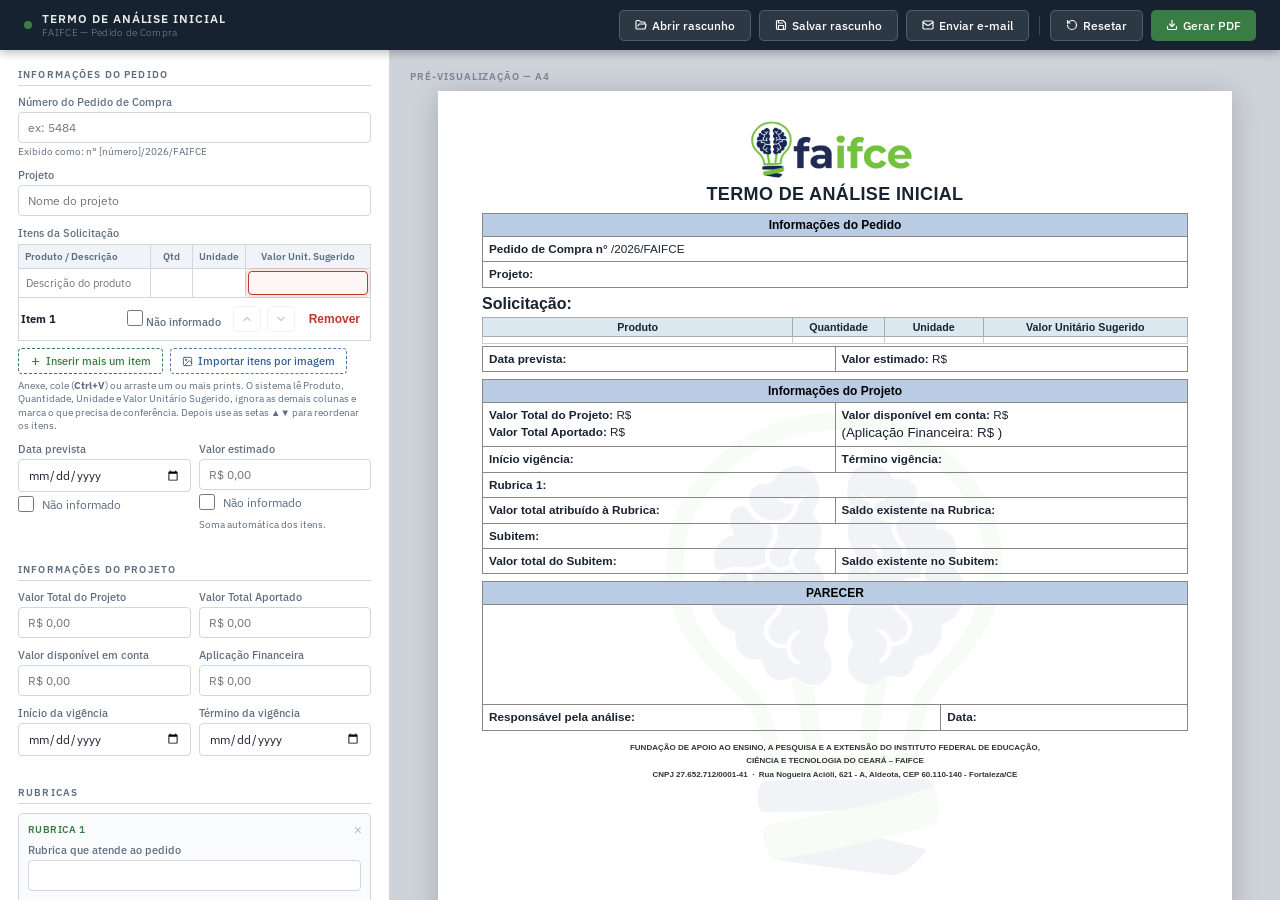
==== commit 3fe224ac: "Add Vercel configuration file with security headers and clean URLs" ====
--- a/index.html
+++ b/index.html
@@ -16,11 +16,14 @@
     <div><div class="bt">Termo de Análise Inicial</div><div class="bs">FAIFCE — Pedido de Compra</div></div>
   </div>
   <div style="display:flex;gap:8px">
-    <button class="tbtn tg" onclick="document.getElementById('draftFile').click()" title="Abrir um rascunho salvo (.faifce.json)">
+    <button class="tbtn tg" onclick="document.getElementById('draftFile').click()" title="Abrir um rascunho salvo (.faifce.json) ou um Termo de Análise em PDF gerado por este site">
       <svg width="12" height="12" viewBox="0 0 24 24" fill="none" stroke="currentColor" stroke-width="2.3" stroke-linecap="round" stroke-linejoin="round"><path d="m6 14 1.5-2.9A2 2 0 0 1 9.24 10H20a2 2 0 0 1 1.94 2.5l-1.54 6a2 2 0 0 1-1.95 1.5H4a2 2 0 0 1-2-2V5a2 2 0 0 1 2-2h3.9a2 2 0 0 1 1.69.9l.81 1.2a2 2 0 0 0 1.67.9H18a2 2 0 0 1 2 2v2"/></svg>Abrir rascunho
     </button>
     <button class="tbtn tg" onclick="saveDraft()" title="Salvar rascunho (Ctrl+S)">
       <svg width="12" height="12" viewBox="0 0 24 24" fill="none" stroke="currentColor" stroke-width="2.3" stroke-linecap="round" stroke-linejoin="round"><path d="M19 21H5a2 2 0 0 1-2-2V5a2 2 0 0 1 2-2h11l5 5v11a2 2 0 0 1-2 2z"/><polyline points="17 21 17 13 7 13 7 21"/><polyline points="7 3 7 8 15 8"/></svg>Salvar rascunho
+    </button>
+    <button class="tbtn tg" onclick="openEmailModal()" title="Abrir um rascunho de e-mail no Gmail com os dados do pedido">
+      <svg width="12" height="12" viewBox="0 0 24 24" fill="none" stroke="currentColor" stroke-width="2.3" stroke-linecap="round" stroke-linejoin="round"><rect x="2" y="4" width="20" height="16" rx="2"/><path d="m22 7-8.97 5.7a1.94 1.94 0 0 1-2.06 0L2 7"/></svg>Enviar e-mail
     </button>
     <span class="tsep"></span>
     <button class="tbtn tr" onclick="confirmReset()">
@@ -78,7 +81,7 @@
   <div class="fr2">
     <div class="fg">
       <label>Data prevista</label>
-      <input type="text" id="f_dtp" placeholder="dd/mm/aaaa" oninput="formatDate(this); upd()" required>
+      <input type="date" id="f_dtp" min="2000-01-01" max="2099-12-31" onclick="openPicker(this)" oninput="upd()" onchange="upd()" required>
       <div class="ni-row">
         <input type="checkbox" id="ni_dtp" onchange="toggleNI('ni_dtp','f_dtp','d_dtp',false)">
         <span onclick="document.getElementById('ni_dtp').click()">Não informado</span>
@@ -109,8 +112,8 @@
     <div class="fg"><label>Aplicação Financeira</label><input type="text" id="f_vaf" placeholder="R$ 0,00" oninput="mCurr(this); upd()" data-dest="d_vaf" required></div>
   </div>
   <div class="fr2">
-    <div class="fg"><label>Início da vigência</label><input type="text" id="f_iv" placeholder="dd/mm/aaaa" oninput="formatDate(this); upd()" required></div>
-    <div class="fg"><label>Término da vigência</label><input type="text" id="f_tv" placeholder="dd/mm/aaaa" oninput="formatDate(this); upd()" required></div>
+    <div class="fg"><label>Início da vigência</label><input type="date" id="f_iv" min="2000-01-01" max="2099-12-31" onclick="openPicker(this)" oninput="upd()" onchange="upd()" required></div>
+    <div class="fg"><label>Término da vigência</label><input type="date" id="f_tv" min="2000-01-01" max="2099-12-31" onclick="openPicker(this)" oninput="upd()" onchange="upd()" required></div>
   </div>
 
   <div class="sl">Rubricas</div>
@@ -145,7 +148,7 @@
 
   <div class="fr2" style="margin-top:10px">
     <div class="fg"><label>Responsável pela análise</label><input type="text" id="f_resp" placeholder="Nome completo" oninput="upd()" required></div>
-    <div class="fg"><label>Data</label><input type="text" id="f_data" placeholder="dd/mm/aaaa" oninput="formatDate(this); upd()" required></div>
+    <div class="fg"><label>Data</label><input type="date" id="f_data" min="2000-01-01" max="2099-12-31" onclick="openPicker(this)" oninput="upd()" onchange="upd()" required></div>
   </div>
 
 </aside>
@@ -227,6 +230,7 @@
       CIÊNCIA E TECNOLOGIA DO CEARÁ – FAIFCE<br>
       CNPJ 27.652.712/0001-41 &nbsp;·&nbsp; Rua Nogueira Acióli, 621 - A, Aldeota, CEP 60.110-140 - Fortaleza/CE
     </div>
+    <div id="draftData" aria-hidden="true"></div><!-- dados do rascunho: aparecem só na impressão (texto invisível) -->
   </div><!-- /doc -->
 </main>
 </div><!-- /workspace -->
@@ -255,7 +259,37 @@
     </div>
   </div>
 </div>
-<input type="file" id="draftFile" accept=".json,application/json" hidden onchange="onDraftFile(this)">
+<!-- MODAL DE E-MAIL -->
+<div class="mbg" id="mEmail">
+  <div class="mbox email-box" role="dialog" aria-modal="true" aria-labelledby="emTitle">
+    <div class="mi">✉️</div>
+    <div class="mt" id="emTitle">Enviar Termo por e-mail (Gmail)</div>
+    <div class="mm">Abre o Gmail com o rascunho já preenchido. Faltam: a pasta do Drive, o PDF do termo e os destinatários.</div>
+    <div class="fg"><label>Passo a passo no Gmail (depois de abrir o rascunho)</label>
+      <ol class="em-steps">
+        <li>No rascunho, clique no ícone do <b>Google Drive</b> (barra inferior) › <b>Inserir arquivos com o Google Drive</b>. O nome do projeto já foi copiado: é só colar na busca.</li>
+        <li>Pesquise <b>1. ATIVOS</b> e abra a pasta.</li>
+        <li>Abra a pasta do projeto: <b id="em_projname"></b></li>
+        <li>Selecione a pasta <b>01 | Instrumentos Jurídicos</b> e clique em <b>Adicionar como link</b>.</li>
+        <li>Apague a linha de instrução entre colchetes, anexe o PDF do termo e informe os destinatários.</li>
+      </ol>
+    </div>
+    <div class="fg">
+      <label>Opcional: já tem o link da pasta? Cole aqui</label>
+      <input type="text" id="em_link" placeholder="https://drive.google.com/drive/folders/…" oninput="renderEmailPreview()">
+      <div class="em-help">Se colar o link, ele entra no corpo do e-mail no lugar da linha de instrução.</div>
+    </div>
+    <div class="fg"><label>Pré-visualização</label>
+      <div class="em-sub" id="em_subject"></div>
+      <pre class="em-prev" id="em_body"></pre>
+    </div>
+    <div class="ma">
+      <button class="mc" onclick="closeEmailModal()">Cancelar</button>
+      <button class="mf em-go" onclick="openGmailDraft()">Copiar nome do projeto e abrir o Gmail</button>
+    </div>
+  </div>
+</div>
+<input type="file" id="draftFile" accept=".json,.pdf,application/json,application/pdf" hidden onchange="onDraftFile(this)">
 <!-- MODAL DE IMPORTAÇÃO POR IMAGEM -->
 <div class="mbg" id="mImageImport">
   <div class="mbox ocr-box" role="dialog" aria-modal="true" aria-labelledby="ocrTitle">
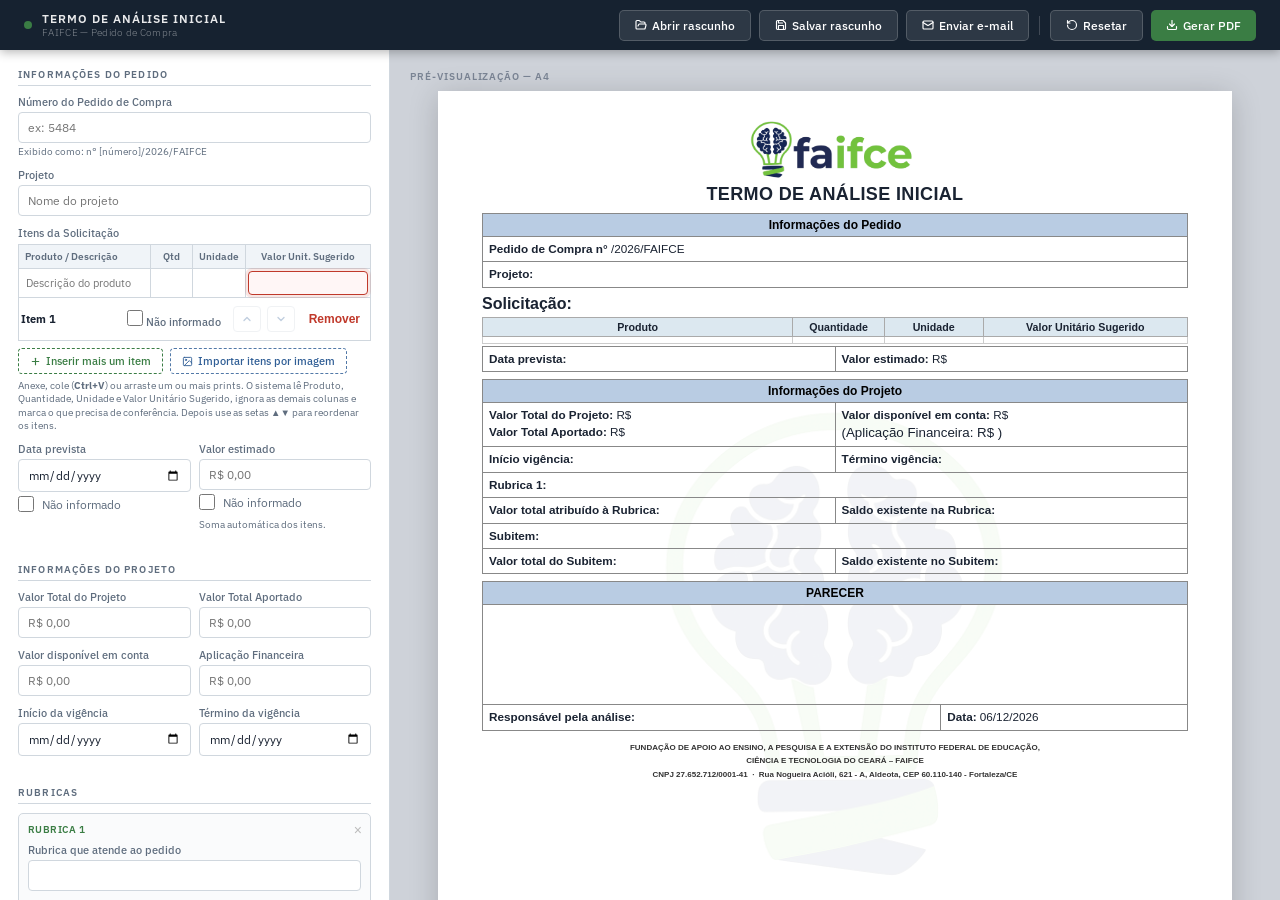
==== commit db6261cd: "feat: adiciona suporte a negrito visual em rascunhos do Gmail e melhora a descrição do botão" ====
--- a/index.html
+++ b/index.html
@@ -285,7 +285,12 @@
     </div>
     <div class="ma">
       <button class="mc" onclick="closeEmailModal()">Cancelar</button>
-      <button class="mf em-go" onclick="openGmailDraft()">Copiar nome do projeto e abrir o Gmail</button>
+      <button class="mf em-go" onclick="openGmailDraft()">Abrir rascunho no Gmail</button>
+    </div>
+    <div class="em-help" style="margin-top:8px">
+      O Gmail não aceita negrito de verdade em rascunhos abertos por link: neste botão o número do pedido e o nome do projeto saem em <b>negrito visual</b> (𝗮𝘀𝘀𝗶𝗺). Se preferir negrito real,
+      <button type="button" class="linkbtn" onclick="openGmailRichDraft()">copiar o texto formatado e abrir o Gmail em branco</button> (depois é só colar no corpo com Ctrl+V).
+      A assinatura é inserida pelo próprio Gmail, se estiver definida como padrão para novos e-mails.
     </div>
   </div>
 </div>
--- a/assets/css/termo-analise-faifce.css
+++ b/assets/css/termo-analise-faifce.css
@@ -27,6 +27,7 @@
 .sl:first-child{margin-top:2px}
 .fg{margin-bottom:10px}
 .fg label{display:block;font-size:10.5px;font-weight:500;color:var(--muted);margin-bottom:3px}
+.fg label .opt{font-weight:400;font-size:9.5px;opacity:.75}
 .fg input,.fg textarea{width:100%;padding:7px 9px;border:1px solid var(--bd);border-radius:4px;font-family:inherit;font-size:12px;color:var(--txt);outline:none;transition:border-color .15s,box-shadow .15s}
 .fg input:focus,.fg textarea:focus{border-color:var(--green);box-shadow:0 0 0 3px rgba(58,125,68,.1)}
 .fg input:disabled{background:#f5f5f5;color:#aaa}
@@ -118,6 +119,17 @@
 .mc:hover{background:#f5f5f5}
 .mf{padding:7px 14px;border-radius:4px;border:none;background:var(--red);color:#fff;font-family:inherit;font-size:12px;font-weight:500;cursor:pointer}
 .mf:hover{background:#a93226}
+/* ── E-MAIL ── */
+.email-box{max-width:560px;max-height:92vh;overflow-y:auto}
+.email-box .fg{margin-bottom:12px}
+.em-steps{margin:0;padding-left:18px;font-size:11.5px;line-height:1.55;color:var(--txt)}
+.em-steps li{margin-bottom:3px}
+.em-help{margin-top:4px;font-size:10.5px;line-height:1.5;color:var(--muted)}
+.em-sub{font-size:12px;font-weight:600;padding:6px 9px;background:#f5f7fb;border:1px solid var(--bd);border-bottom:none;border-radius:4px 4px 0 0}
+.em-prev{margin:0;padding:9px;max-height:200px;overflow:auto;white-space:pre-wrap;word-break:break-word;font-family:inherit;font-size:11.5px;line-height:1.5;background:#fafbfc;border:1px solid var(--bd);border-radius:0 0 4px 4px}
+.em-go{background:var(--green)}.em-go:hover{background:#2e6636}
+input[type=date]{font-family:inherit;cursor:pointer}
+#draftData{display:none}
 /* ── TOAST ── */
 .toast{position:fixed;bottom:20px;right:20px;background:var(--navy);color:#fff;padding:10px 16px;border-radius:6px;font-size:12px;font-weight:500;box-shadow:0 6px 20px rgba(0,0,0,.3);transform:translateY(60px);opacity:0;transition:all .3s cubic-bezier(.34,1.56,.64,1);z-index:999;max-width:280px}
 .toast.show{transform:translateY(0);opacity:1}
@@ -125,7 +137,8 @@
 .toast.error{border-left:4px solid #c0392b}
 /* ── PRINT ── */
 @media print{
-  @page { size: A4 portrait; margin: 10mm; }
+  /* Topo/base vêm do @page; as laterais ficam no padding do #doc, para valerem mesmo se o diálogo de impressão estiver em "Margens: Nenhuma". */
+  @page { size: A4 portrait; margin: 10mm 0; }
   html, body {
     height: auto !important;
     min-height: 0 !important;
@@ -155,7 +168,7 @@
     height: auto !important;
     box-shadow: none !important;
     margin: 0 !important;
-    padding: 0 !important;
+    padding: 0 12mm !important;
     overflow: visible !important;
     -webkit-print-color-adjust: exact !important;
     print-color-adjust: exact !important;
@@ -181,6 +194,19 @@
     font-size: 13pt !important;
   }
   /* Mantém o rodapé institucional visível no final do documento. */
+  #doc > #draftData {
+    display: block !important;
+    position: static !important;
+    margin: 0 !important;
+    padding: 0 !important;
+    font-family: Arial, Helvetica, sans-serif !important;
+    font-size: 2px !important;
+    line-height: 2px !important;
+    color: #fff !important;
+    word-break: break-all;
+    font-variant-ligatures: none;
+    user-select: none;
+  }
   #doc .dfoot, .print-dfoot {
     display: block !important;
     position: static !important;
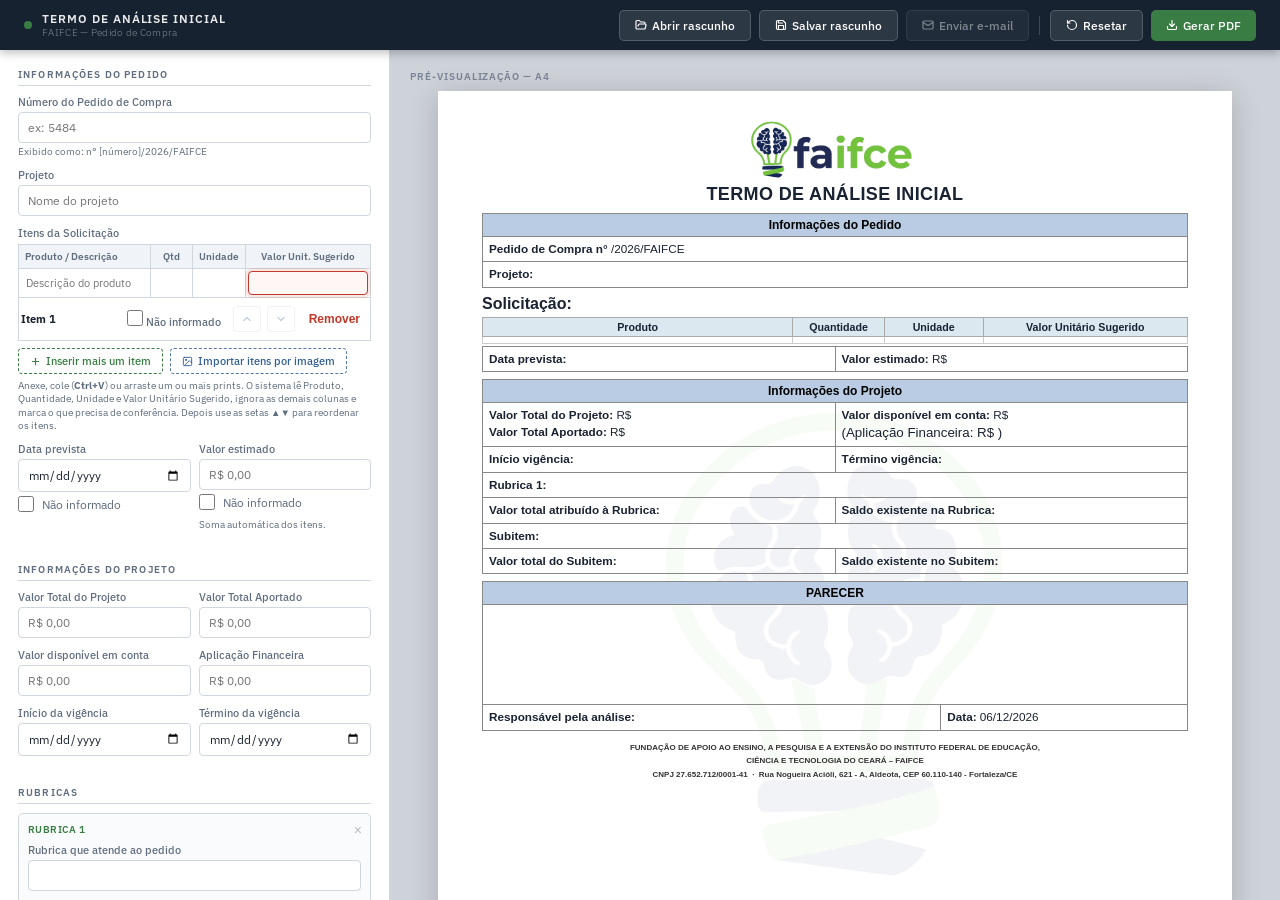
==== commit cf24af3f: "feat: habilita botão "Enviar e-mail" somente quando campos obrigatórios estão preenchidos e atualiza" ====
--- a/index.html
+++ b/index.html
@@ -22,7 +22,7 @@
     <button class="tbtn tg" onclick="saveDraft()" title="Salvar rascunho (Ctrl+S)">
       <svg width="12" height="12" viewBox="0 0 24 24" fill="none" stroke="currentColor" stroke-width="2.3" stroke-linecap="round" stroke-linejoin="round"><path d="M19 21H5a2 2 0 0 1-2-2V5a2 2 0 0 1 2-2h11l5 5v11a2 2 0 0 1-2 2z"/><polyline points="17 21 17 13 7 13 7 21"/><polyline points="7 3 7 8 15 8"/></svg>Salvar rascunho
     </button>
-    <button class="tbtn tg" onclick="openEmailModal()" title="Abrir um rascunho de e-mail no Gmail com os dados do pedido">
+    <button class="tbtn tg" id="btnEmail" onclick="openEmailModal()" disabled title="Abrir um rascunho de e-mail no Gmail com os dados do pedido">
       <svg width="12" height="12" viewBox="0 0 24 24" fill="none" stroke="currentColor" stroke-width="2.3" stroke-linecap="round" stroke-linejoin="round"><rect x="2" y="4" width="20" height="16" rx="2"/><path d="m22 7-8.97 5.7a1.94 1.94 0 0 1-2.06 0L2 7"/></svg>Enviar e-mail
     </button>
     <span class="tsep"></span>
@@ -264,14 +264,15 @@
   <div class="mbox email-box" role="dialog" aria-modal="true" aria-labelledby="emTitle">
     <div class="mi">✉️</div>
     <div class="mt" id="emTitle">Enviar Termo por e-mail (Gmail)</div>
-    <div class="mm">Abre o Gmail com o rascunho já preenchido. Faltam: a pasta do Drive, o PDF do termo e os destinatários.</div>
-    <div class="fg"><label>Passo a passo no Gmail (depois de abrir o rascunho)</label>
+    <div class="mm">Siga o passo a passo; esta janela fica aberta para você consultar enquanto usa o Gmail.</div>
+    <div class="fg"><label>Passo a passo</label>
       <ol class="em-steps">
-        <li>No rascunho, clique no ícone do <b>Google Drive</b> (barra inferior) › <b>Inserir arquivos com o Google Drive</b>. O nome do projeto já foi copiado: é só colar na busca.</li>
-        <li>Pesquise <b>1. ATIVOS</b> e abra a pasta.</li>
-        <li>Abra a pasta do projeto: <b id="em_projname"></b></li>
-        <li>Selecione a pasta <b>01 | Instrumentos Jurídicos</b> e clique em <b>Adicionar como link</b>.</li>
-        <li>Apague a linha de instrução entre colchetes, anexe o PDF do termo e informe os destinatários.</li>
+        <li>Gere o PDF do termo (botão <b>Gerar PDF</b> › salvar) para ter o arquivo pronto.</li>
+        <li>Clique em <b>Abrir Gmail com assinatura</b> (abaixo): o texto do e-mail, já com negrito, é copiado e o Gmail abre com o assunto e a sua assinatura.</li>
+        <li>No Gmail, clique no corpo do e-mail (acima da assinatura) e cole com <b>Ctrl+V</b>.</li>
+        <li>Ícone do <b>Google Drive</b> › Inserir arquivos com o Google Drive › pesquise <b>1. ATIVOS</b> › abra a pasta do projeto: <b id="em_projname"></b></li>
+        <li>Selecione <b>01 | Instrumentos Jurídicos</b> › <b>Adicionar como link</b> e apague a linha entre colchetes.</li>
+        <li>Anexe o PDF (clique no clipe 📎 ou arraste o arquivo para o e-mail) e informe os destinatários.</li>
       </ol>
     </div>
     <div class="fg">
@@ -279,18 +280,17 @@
       <input type="text" id="em_link" placeholder="https://drive.google.com/drive/folders/…" oninput="renderEmailPreview()">
       <div class="em-help">Se colar o link, ele entra no corpo do e-mail no lugar da linha de instrução.</div>
     </div>
-    <div class="fg"><label>Pré-visualização</label>
+    <div class="fg"><label>Pré-visualização (o negrito aparece no Gmail)</label>
       <div class="em-sub" id="em_subject"></div>
       <pre class="em-prev" id="em_body"></pre>
     </div>
     <div class="ma">
-      <button class="mc" onclick="closeEmailModal()">Cancelar</button>
-      <button class="mf em-go" onclick="openGmailDraft()">Abrir rascunho no Gmail</button>
+      <button class="mc" onclick="closeEmailModal()">Fechar</button>
+      <button class="mf em-go" onclick="openGmailRichDraft()">Abrir Gmail com assinatura</button>
     </div>
     <div class="em-help" style="margin-top:8px">
-      O Gmail não aceita negrito de verdade em rascunhos abertos por link: neste botão o número do pedido e o nome do projeto saem em <b>negrito visual</b> (𝗮𝘀𝘀𝗶𝗺). Se preferir negrito real,
-      <button type="button" class="linkbtn" onclick="openGmailRichDraft()">copiar o texto formatado e abrir o Gmail em branco</button> (depois é só colar no corpo com Ctrl+V).
-      A assinatura é inserida pelo próprio Gmail, se estiver definida como padrão para novos e-mails.
+      Alternativa de um clique: <button type="button" class="linkbtn" onclick="openGmailDraft()">abrir o rascunho já preenchido por link</button>.
+      Nesse modo o Gmail não insere a assinatura (use “Inserir assinatura” do próprio Gmail) e o negrito é apenas visual.
     </div>
   </div>
 </div>
--- a/assets/css/termo-analise-faifce.css
+++ b/assets/css/termo-analise-faifce.css
@@ -130,6 +130,7 @@
 .em-go{background:var(--green)}.em-go:hover{background:#2e6636}
 input[type=date]{font-family:inherit;cursor:pointer}
 #draftData{display:none}
+.tbtn:disabled{opacity:.45;cursor:not-allowed;filter:grayscale(.4)}
 /* ── TOAST ── */
 .toast{position:fixed;bottom:20px;right:20px;background:var(--navy);color:#fff;padding:10px 16px;border-radius:6px;font-size:12px;font-weight:500;box-shadow:0 6px 20px rgba(0,0,0,.3);transform:translateY(60px);opacity:0;transition:all .3s cubic-bezier(.34,1.56,.64,1);z-index:999;max-width:280px}
 .toast.show{transform:translateY(0);opacity:1}
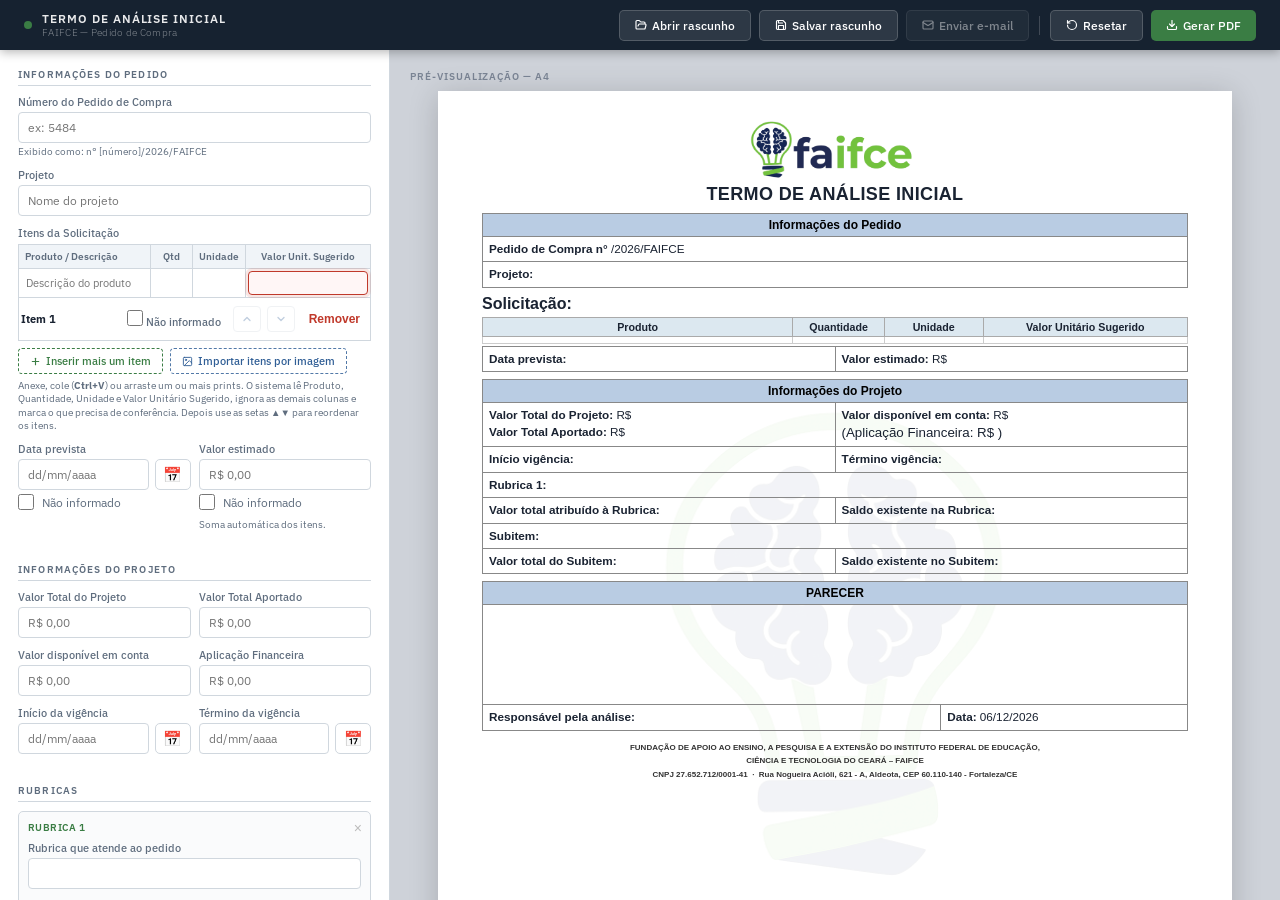
==== commit b172d386: "feat: atualiza campos de data para aceitar entrada manual e calendário, e melhora instruções de envi" ====
--- a/index.html
+++ b/index.html
@@ -81,7 +81,7 @@
   <div class="fr2">
     <div class="fg">
       <label>Data prevista</label>
-      <input type="date" id="f_dtp" min="2000-01-01" max="2099-12-31" onclick="openPicker(this)" oninput="upd()" onchange="upd()" required>
+      <div class="dwrap"><input type="text" id="f_dtp" inputmode="numeric" maxlength="10" placeholder="dd/mm/aaaa" autocomplete="off" oninput="formatDate(this); upd()" required><button type="button" class="calbtn" id="f_dtp_btn" onclick="pickDate('f_dtp')" title="Abrir calendário" aria-label="Abrir calendário">📅</button><input type="date" class="calhid" id="f_dtp_cal" min="2000-01-01" max="2099-12-31" tabindex="-1" aria-hidden="true" onchange="dateFromPicker('f_dtp')"></div>
       <div class="ni-row">
         <input type="checkbox" id="ni_dtp" onchange="toggleNI('ni_dtp','f_dtp','d_dtp',false)">
         <span onclick="document.getElementById('ni_dtp').click()">Não informado</span>
@@ -112,8 +112,8 @@
     <div class="fg"><label>Aplicação Financeira</label><input type="text" id="f_vaf" placeholder="R$ 0,00" oninput="mCurr(this); upd()" data-dest="d_vaf" required></div>
   </div>
   <div class="fr2">
-    <div class="fg"><label>Início da vigência</label><input type="date" id="f_iv" min="2000-01-01" max="2099-12-31" onclick="openPicker(this)" oninput="upd()" onchange="upd()" required></div>
-    <div class="fg"><label>Término da vigência</label><input type="date" id="f_tv" min="2000-01-01" max="2099-12-31" onclick="openPicker(this)" oninput="upd()" onchange="upd()" required></div>
+    <div class="fg"><label>Início da vigência</label><div class="dwrap"><input type="text" id="f_iv" inputmode="numeric" maxlength="10" placeholder="dd/mm/aaaa" autocomplete="off" oninput="formatDate(this); upd()" required><button type="button" class="calbtn" id="f_iv_btn" onclick="pickDate('f_iv')" title="Abrir calendário" aria-label="Abrir calendário">📅</button><input type="date" class="calhid" id="f_iv_cal" min="2000-01-01" max="2099-12-31" tabindex="-1" aria-hidden="true" onchange="dateFromPicker('f_iv')"></div></div>
+    <div class="fg"><label>Término da vigência</label><div class="dwrap"><input type="text" id="f_tv" inputmode="numeric" maxlength="10" placeholder="dd/mm/aaaa" autocomplete="off" oninput="formatDate(this); upd()" required><button type="button" class="calbtn" id="f_tv_btn" onclick="pickDate('f_tv')" title="Abrir calendário" aria-label="Abrir calendário">📅</button><input type="date" class="calhid" id="f_tv_cal" min="2000-01-01" max="2099-12-31" tabindex="-1" aria-hidden="true" onchange="dateFromPicker('f_tv')"></div></div>
   </div>
 
   <div class="sl">Rubricas</div>
@@ -148,7 +148,7 @@
 
   <div class="fr2" style="margin-top:10px">
     <div class="fg"><label>Responsável pela análise</label><input type="text" id="f_resp" placeholder="Nome completo" oninput="upd()" required></div>
-    <div class="fg"><label>Data</label><input type="date" id="f_data" min="2000-01-01" max="2099-12-31" onclick="openPicker(this)" oninput="upd()" onchange="upd()" required></div>
+    <div class="fg"><label>Data</label><div class="dwrap"><input type="text" id="f_data" inputmode="numeric" maxlength="10" placeholder="dd/mm/aaaa" autocomplete="off" oninput="formatDate(this); upd()" required><button type="button" class="calbtn" id="f_data_btn" onclick="pickDate('f_data')" title="Abrir calendário" aria-label="Abrir calendário">📅</button><input type="date" class="calhid" id="f_data_cal" min="2000-01-01" max="2099-12-31" tabindex="-1" aria-hidden="true" onchange="dateFromPicker('f_data')"></div></div>
   </div>
 
 </aside>
@@ -265,14 +265,17 @@
     <div class="mi">✉️</div>
     <div class="mt" id="emTitle">Enviar Termo por e-mail (Gmail)</div>
     <div class="mm">Siga o passo a passo; esta janela fica aberta para você consultar enquanto usa o Gmail.</div>
+    <div class="fg em-prio"><label class="em-chk"><input type="checkbox" id="em_prio" onchange="renderEmailPreview()"> <b>Pedido Prioritário?</b></label>
+      <div class="em-help">Se marcado: o assunto começa com “PRIORITÁRIO - ” e a primeira linha do e-mail traz <b style="background:#ff0000;color:#000">&nbsp;PEDIDO PRIORITÁRIO&nbsp;</b>.</div>
+    </div>
     <div class="fg"><label>Passo a passo</label>
       <ol class="em-steps">
         <li>Gere o PDF do termo (botão <b>Gerar PDF</b> › salvar) para ter o arquivo pronto.</li>
-        <li>Clique em <b>Abrir Gmail com assinatura</b> (abaixo): o texto do e-mail, já com negrito, é copiado e o Gmail abre com o assunto e a sua assinatura.</li>
-        <li>No Gmail, clique no corpo do e-mail (acima da assinatura) e cole com <b>Ctrl+V</b>.</li>
+        <li>Clique em <b>Abrir Gmail</b> (abaixo): o assunto já vai escrito e a sua assinatura padrão é inserida pelo próprio Gmail. A mensagem (com negrito e destaque) fica copiada.</li>
+        <li><b>No Gmail, clique no corpo do e-mail (acima da assinatura) e cole com Ctrl+V.</b></li>
         <li>Ícone do <b>Google Drive</b> › Inserir arquivos com o Google Drive › pesquise <b>1. ATIVOS</b> › abra a pasta do projeto: <b id="em_projname"></b></li>
         <li>Selecione <b>01 | Instrumentos Jurídicos</b> › <b>Adicionar como link</b> e apague a linha entre colchetes.</li>
-        <li>Anexe o PDF (clique no clipe 📎 ou arraste o arquivo para o e-mail) e informe os destinatários.</li>
+        <li>Anexe o PDF (clipe 📎 ou arrastando o arquivo) e informe os destinatários.</li>
       </ol>
     </div>
     <div class="fg">
@@ -280,17 +283,17 @@
       <input type="text" id="em_link" placeholder="https://drive.google.com/drive/folders/…" oninput="renderEmailPreview()">
       <div class="em-help">Se colar o link, ele entra no corpo do e-mail no lugar da linha de instrução.</div>
     </div>
-    <div class="fg"><label>Pré-visualização (o negrito aparece no Gmail)</label>
+    <div class="fg"><label>Pré-visualização</label>
       <div class="em-sub" id="em_subject"></div>
-      <pre class="em-prev" id="em_body"></pre>
+      <div class="em-prev" id="em_body"></div>
     </div>
     <div class="ma">
       <button class="mc" onclick="closeEmailModal()">Fechar</button>
-      <button class="mf em-go" onclick="openGmailRichDraft()">Abrir Gmail com assinatura</button>
+      <button class="mf em-go" onclick="openGmailRichDraft()">Abrir Gmail</button>
     </div>
     <div class="em-help" style="margin-top:8px">
-      Alternativa de um clique: <button type="button" class="linkbtn" onclick="openGmailDraft()">abrir o rascunho já preenchido por link</button>.
-      Nesse modo o Gmail não insere a assinatura (use “Inserir assinatura” do próprio Gmail) e o negrito é apenas visual.
+      Por que é preciso colar? O Gmail só aceita texto simples em rascunhos abertos por link, e nesse modo ele não insere a assinatura. Texto formatado + assinatura só juntos com a colagem.
+      Alternativa sem colar (sem assinatura e sem o destaque vermelho): <button type="button" class="linkbtn" onclick="openGmailDraft()">abrir o rascunho já preenchido por link</button>.
     </div>
   </div>
 </div>
--- a/assets/css/termo-analise-faifce.css
+++ b/assets/css/termo-analise-faifce.css
@@ -126,9 +126,17 @@
 .em-steps li{margin-bottom:3px}
 .em-help{margin-top:4px;font-size:10.5px;line-height:1.5;color:var(--muted)}
 .em-sub{font-size:12px;font-weight:600;padding:6px 9px;background:#f5f7fb;border:1px solid var(--bd);border-bottom:none;border-radius:4px 4px 0 0}
-.em-prev{margin:0;padding:9px;max-height:200px;overflow:auto;white-space:pre-wrap;word-break:break-word;font-family:inherit;font-size:11.5px;line-height:1.5;background:#fafbfc;border:1px solid var(--bd);border-radius:0 0 4px 4px}
+.em-chk{display:flex;align-items:center;gap:7px;font-size:13px;cursor:pointer}
+.em-chk input{width:16px;height:16px;accent-color:#c00}
+.em-prev div{min-height:1.5em}
+.em-prev{margin:0;padding:9px;max-height:200px;overflow:auto;word-break:break-word;font-family:inherit;font-size:11.5px;line-height:1.5;background:#fafbfc;border:1px solid var(--bd);border-radius:0 0 4px 4px}
 .em-go{background:var(--green)}.em-go:hover{background:#2e6636}
-input[type=date]{font-family:inherit;cursor:pointer}
+.dwrap{position:relative;display:flex;gap:6px;align-items:stretch}
+.dwrap input[type=text]{flex:1;min-width:0}
+.calbtn{flex:none;width:36px;border:1px solid var(--bd);border-radius:5px;background:#fff;cursor:pointer;font-size:15px;line-height:1;padding:0}
+.calbtn:hover:not(:disabled){background:#f0f4fa}
+.calbtn:disabled{opacity:.45;cursor:not-allowed}
+.calhid{position:absolute;right:0;bottom:0;width:36px;height:1px;opacity:0;pointer-events:none;border:0;padding:0}
 #draftData{display:none}
 .tbtn:disabled{opacity:.45;cursor:not-allowed;filter:grayscale(.4)}
 /* ── TOAST ── */
